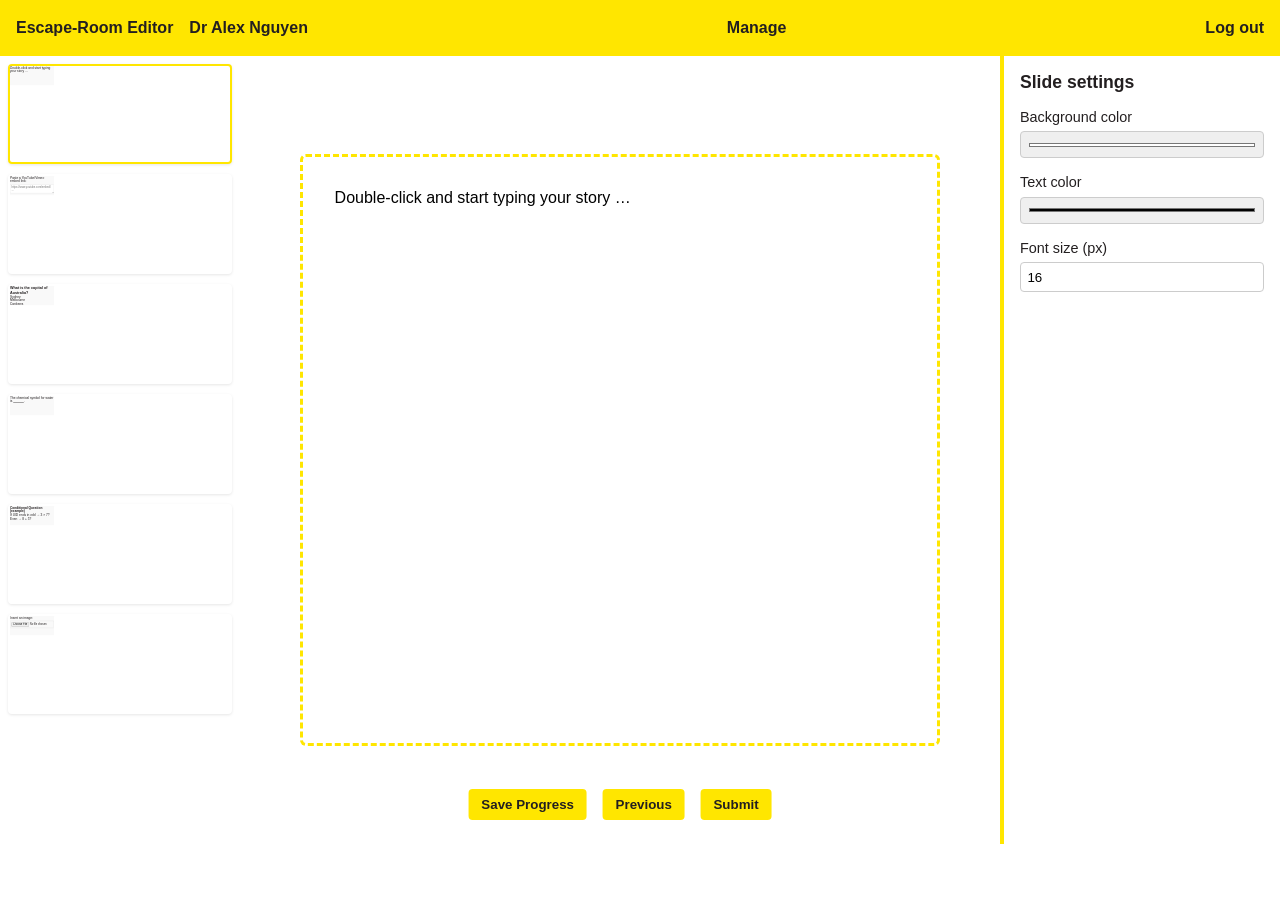
==== ER/index.html @ 6fc8e4b1 "update example of game" ====
<!DOCTYPE html>
<html lang="en">
<head>
  <meta charset="UTF-8">
  <meta name="viewport" content="width=device-width, initial-scale=1">
  <title>UNSW Escape-Room Editor</title>
  <style>
    /* ─── COLOURS & RESET ───────────────────────────────────────── */
    :root{
      --unsw-yellow:#ffe600;
      --unsw-charcoal:#231f20;
    }
    *{box-sizing:border-box;margin:0;padding:0;font-family:Arial,Helvetica,sans-serif}
    html, body {height:100%}
    body{background:#fff;color:var(--unsw-charcoal);padding-top:56px}
    a{color:inherit;text-decoration:none}
    .hidden{display:none}

    /* ─── TOP BAR ─────────────────────────────────────────────────── */
    .topbar{
      position:fixed;top:0;left:0;right:0;height:56px;
      background:var(--unsw-yellow);display:flex;align-items:center;padding:0 1rem;
      font-weight:700;color:var(--unsw-charcoal);gap:1rem;z-index:1000;
    }
    .topbar a{margin-left:auto;font-weight:600}

    /* ─── LAYOUT ──────────────────────────────────────────────────── */
    .layout{display:flex;height:calc(100% - 56px)}

    /* ─── SIDEBAR ──────────────────────────────────────────────────── */
    .sidebar{
      width:240px;background:#fff;padding:8px;overflow-y:auto;
    }

    /* ─── THUMBNAILS ──────────────────────────────────────────────── */
    .thumb{
      width:100%;height:100px;margin-bottom:10px;cursor:pointer;
      border:2px solid transparent;border-radius:4px;
      box-shadow:0 1px 3px rgba(0,0,0,0.1);
    }
    .thumb.active, .thumb:hover{border-color:var(--unsw-yellow)}
    .thumb-preview{
      width:100%;height:100%;background:#f9f9f9;border-radius:2px;overflow:hidden;
      transform:scale(.2);transform-origin:top left;
    }

    /* ─── WHITEBOARD & CONTROLS ──────────────────────────────────── */
    .whiteboard-wrapper{
      flex:1;display:flex;justify-content:center;align-items:center;position:relative;
      padding:24px;
    }
    .whiteboard{
      width:90%;height:80%;min-height:300px;min-width:450px;
      border:3px dashed var(--unsw-yellow);border-radius:6px;
      padding:2rem;background:#fff;color:#000;overflow:auto;
    }
    .controls{
      position:absolute;bottom:24px;left:50%;transform:translateX(-50%);
      display:flex;gap:1rem;
    }
    /* Feedback popup */
    .feedback-popup{
      position:absolute;top:60%;left:50%;transform:translate(-50%, -50%);
      background:var(--unsw-yellow);border:2px solid var(--unsw-charcoal);
      border-radius:6px;padding:1rem 1.5rem;z-index:200;text-align:center;
      min-width:200px;
    }
    .feedback-popup p{margin-bottom:0.8rem;font-weight:700;}

    /* ─── TOOLBAR ─────────────────────────────────────────────────── */
    .toolbar{
      width:280px;background:#fff;border-left:4px solid var(--unsw-yellow);
      padding:1rem;overflow-y:auto;
    }
    .toolbar h2{margin-bottom:1rem;font-size:1.1rem;font-weight:700}
    label{display:block;font-size:.9rem;margin-top:1rem}
    input, textarea, select{width:100%;padding:.4rem;margin-top:.4rem;border:1px solid #ccc;border-radius:4px}

    /* ─── BUTTONS ─────────────────────────────────────────────────── */
    button{
      padding:.5rem .8rem;border:none;border-radius:4px;
      background:var(--unsw-yellow);color:var(--unsw-charcoal);font-weight:700;
      cursor:pointer;
    }
    button:hover{background:#e6cf00}
  </style>
</head>
<body>

  <!-- TOP BAR -->
  <header class="topbar">
    <span>Escape-Room Editor</span>
    <span>Dr Alex Nguyen</span>
    <a href="#">Manage</a>
    <a href="#">Log out</a>
  </header>

  <div class="layout">

    <!-- SIDEBAR -->
    <aside class="sidebar" id="thumbs">
      <div class="thumb active" data-tpl="tmpl-text"><div class="thumb-preview"></div></div>
      <div class="thumb" data-tpl="tmpl-video"><div class="thumb-preview"></div></div>
      <div class="thumb" data-tpl="tmpl-mcq"><div class="thumb-preview"></div></div>
      <div class="thumb" data-tpl="tmpl-blank"><div class="thumb-preview"></div></div>
      <div class="thumb" data-tpl="tmpl-interactive"><div class="thumb-preview"></div></div>
      <div class="thumb" data-tpl="tmpl-image"><div class="thumb-preview"></div></div>
    </aside>

    <!-- WHITEBOARD + CONTROLS + FEEDBACK -->
    <div class="whiteboard-wrapper">
      <div id="wb" class="whiteboard" contenteditable="true">
        Double-click and start typing your story …
      </div>
      <div class="controls">
        <button onclick="saveProgress()">Save Progress</button>
        <button onclick="prevSlide()">Previous</button>
        <button onclick="submitAnswer()">Submit</button>
      </div>
      <div id="feedbackPopup" class="feedback-popup hidden">
        <p id="feedbackText">Feedback</p>
        <button onclick="closeFeedback()">OK</button>
      </div>
    </div>

    <!-- TOOLBAR -->
    <aside class="toolbar">
      <h2>Slide settings</h2>
      <label>Background color<input type="color" id="bgPicker" value="#ffffff"></label>
      <label>Text color<input type="color" id="fgPicker" value="#000000"></label>
      <label>Font size (px)<input type="number" id="fsPicker" value="16" min="10" max="72"></label>
    </aside>

  </div>

  <!-- TEMPLATES -->
  <template id="tmpl-text">Double-click and start typing your story …</template>
  <template id="tmpl-video">
    <p>Paste a YouTube/Vimeo embed link:</p>
    <textarea placeholder="https://www.youtube.com/embed/…"></textarea>
  </template>
  <template id="tmpl-mcq">
    <h3 contenteditable="true">What is the capital of Australia?</h3>
    <ul>
      <li contenteditable="true">Sydney</li>
      <li contenteditable="true">Melbourne</li>
      <li contenteditable="true">Canberra</li>
      <li contenteditable="true">Perth</li>
    </ul>
  </template>
  <template id="tmpl-blank">
    <p contenteditable="true">The chemical symbol for water is <u>______</u>.</p>
  </template>
  <template id="tmpl-interactive">
    <p><strong>Conditional Question (example)</strong></p>
    <p>If UID ends in odd → 3 × 7?  Even → 8 + 5?</p>
  </template>
  <template id="tmpl-image">
    <p>Insert an image:</p>
    <input type="file" accept="image/*" onchange="insertImage(event)">
  </template>

  <!-- JS -->
  <script>
    const wb=document.getElementById('wb');
    const slides=['tmpl-text','tmpl-video','tmpl-mcq','tmpl-blank','tmpl-interactive','tmpl-image'];
    let idx=0;
    let lastCorrect=false;

    /* style controls */
    bgPicker.oninput=e=>wb.style.setProperty('--wb-bg',e.target.value);
    fgPicker.oninput=e=>wb.style.setProperty('--wb-color',e.target.value);
    fsPicker.oninput=e=>wb.style.fontSize=e.target.value+'px';

    /* generate thumbnails once */
    document.querySelectorAll('.thumb').forEach((th,i)=>{
      const tpl=document.getElementById(th.dataset.tpl);
      if(tpl) th.querySelector('.thumb-preview').innerHTML=tpl.innerHTML;
      th.onclick=()=>{ idx=i; refresh(); };
    });

    function refresh(){
      document.querySelectorAll('.thumb').forEach(x=>x.classList.remove('active'));
      document.querySelectorAll('.thumb')[idx].classList.add('active');
      wb.innerHTML=document.getElementById(slides[idx]).innerHTML;
    }

    function saveProgress(){ alert('Progress saved!'); }
    function prevSlide(){ if(idx>0){ idx--; refresh(); }}
    function submitAnswer(){
      lastCorrect = Math.random()<0.5;
      const msg = lastCorrect ? '✔️ Correct!' : '❌ Incorrect. Try again.';
      document.getElementById('feedbackText').textContent = msg;
      document.getElementById('feedbackPopup').classList.remove('hidden');
    }

    function closeFeedback(){
      document.getElementById('feedbackPopup').classList.add('hidden');
      if(lastCorrect && idx<slides.length-1){ idx++; refresh(); }
    }

    function insertImage(ev){
      const f=ev.target.files[0]; if(!f) return;
      const img=document.createElement('img');
      img.src=URL.createObjectURL(f);
      img.style.maxWidth='100%';img.style.maxHeight='100%';
      wb.innerHTML='';wb.appendChild(img);
    }
  </script>
</body>
</html>
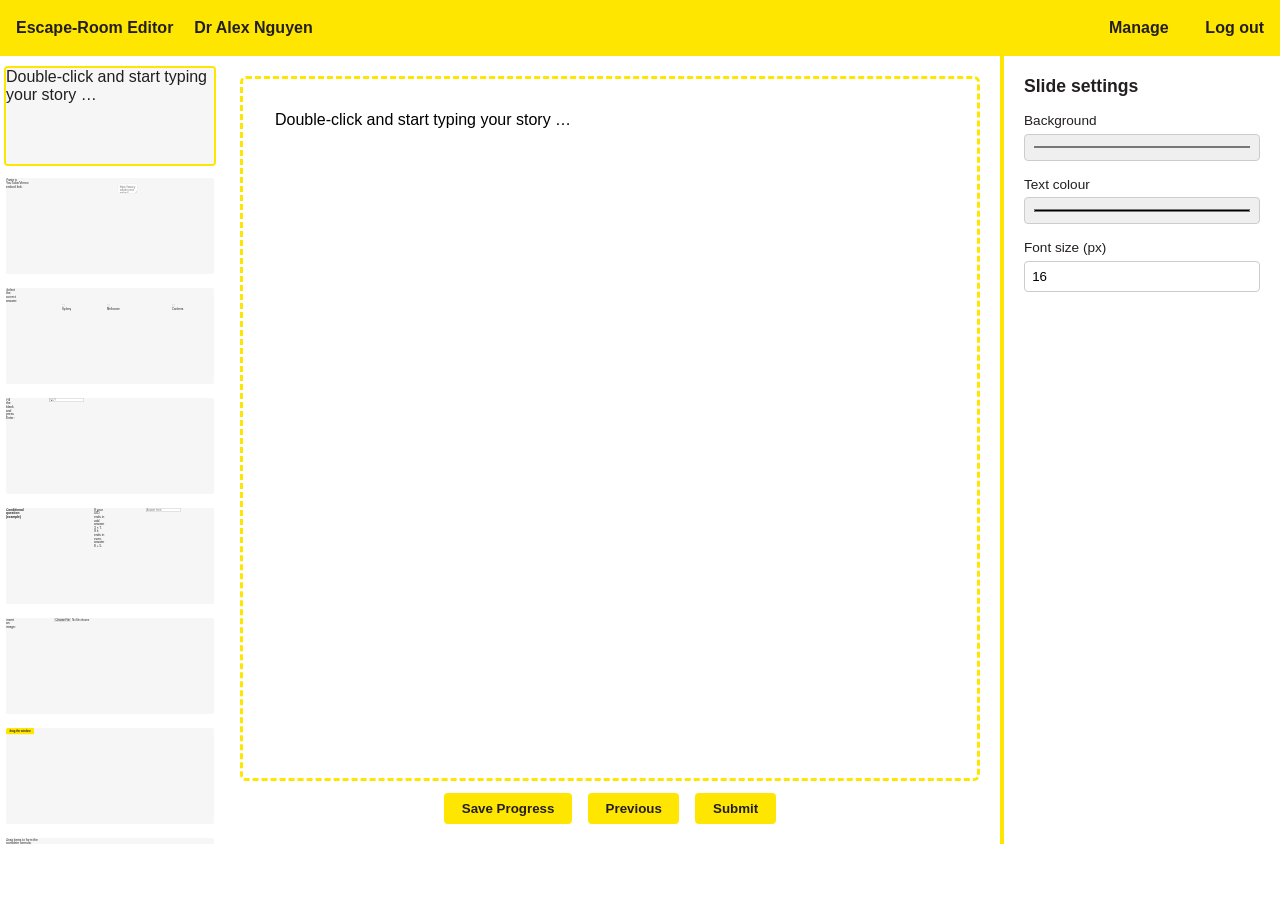
==== commit 3c82970b: "update example of game" ====
--- a/ER/index.html
+++ b/ER/index.html
@@ -1,211 +1,363 @@
 <!DOCTYPE html>
 <html lang="en">
 <head>
-  <meta charset="UTF-8">
-  <meta name="viewport" content="width=device-width, initial-scale=1">
-  <title>UNSW Escape-Room Editor</title>
-  <style>
-    /* ─── COLOURS & RESET ───────────────────────────────────────── */
-    :root{
-      --unsw-yellow:#ffe600;
-      --unsw-charcoal:#231f20;
-    }
-    *{box-sizing:border-box;margin:0;padding:0;font-family:Arial,Helvetica,sans-serif}
-    html, body {height:100%}
-    body{background:#fff;color:var(--unsw-charcoal);padding-top:56px}
-    a{color:inherit;text-decoration:none}
-    .hidden{display:none}
-
-    /* ─── TOP BAR ─────────────────────────────────────────────────── */
-    .topbar{
-      position:fixed;top:0;left:0;right:0;height:56px;
-      background:var(--unsw-yellow);display:flex;align-items:center;padding:0 1rem;
-      font-weight:700;color:var(--unsw-charcoal);gap:1rem;z-index:1000;
-    }
-    .topbar a{margin-left:auto;font-weight:600}
-
-    /* ─── LAYOUT ──────────────────────────────────────────────────── */
-    .layout{display:flex;height:calc(100% - 56px)}
-
-    /* ─── SIDEBAR ──────────────────────────────────────────────────── */
-    .sidebar{
-      width:240px;background:#fff;padding:8px;overflow-y:auto;
-    }
-
-    /* ─── THUMBNAILS ──────────────────────────────────────────────── */
-    .thumb{
-      width:100%;height:100px;margin-bottom:10px;cursor:pointer;
-      border:2px solid transparent;border-radius:4px;
-      box-shadow:0 1px 3px rgba(0,0,0,0.1);
-    }
-    .thumb.active, .thumb:hover{border-color:var(--unsw-yellow)}
-    .thumb-preview{
-      width:100%;height:100%;background:#f9f9f9;border-radius:2px;overflow:hidden;
-      transform:scale(.2);transform-origin:top left;
-    }
-
-    /* ─── WHITEBOARD & CONTROLS ──────────────────────────────────── */
-    .whiteboard-wrapper{
-      flex:1;display:flex;justify-content:center;align-items:center;position:relative;
-      padding:24px;
-    }
-    .whiteboard{
-      width:90%;height:80%;min-height:300px;min-width:450px;
-      border:3px dashed var(--unsw-yellow);border-radius:6px;
-      padding:2rem;background:#fff;color:#000;overflow:auto;
-    }
-    .controls{
-      position:absolute;bottom:24px;left:50%;transform:translateX(-50%);
-      display:flex;gap:1rem;
-    }
-    /* Feedback popup */
-    .feedback-popup{
-      position:absolute;top:60%;left:50%;transform:translate(-50%, -50%);
-      background:var(--unsw-yellow);border:2px solid var(--unsw-charcoal);
-      border-radius:6px;padding:1rem 1.5rem;z-index:200;text-align:center;
-      min-width:200px;
-    }
-    .feedback-popup p{margin-bottom:0.8rem;font-weight:700;}
-
-    /* ─── TOOLBAR ─────────────────────────────────────────────────── */
-    .toolbar{
-      width:280px;background:#fff;border-left:4px solid var(--unsw-yellow);
-      padding:1rem;overflow-y:auto;
-    }
-    .toolbar h2{margin-bottom:1rem;font-size:1.1rem;font-weight:700}
-    label{display:block;font-size:.9rem;margin-top:1rem}
-    input, textarea, select{width:100%;padding:.4rem;margin-top:.4rem;border:1px solid #ccc;border-radius:4px}
-
-    /* ─── BUTTONS ─────────────────────────────────────────────────── */
-    button{
-      padding:.5rem .8rem;border:none;border-radius:4px;
-      background:var(--unsw-yellow);color:var(--unsw-charcoal);font-weight:700;
-      cursor:pointer;
-    }
-    button:hover{background:#e6cf00}
-  </style>
+<meta charset="UTF-8">
+<meta name="viewport" content="width=device-width, initial-scale=1">
+<title>UNSW Escape-Room Editor</title>
+<style>
+/* ─── 颜色变量 ─────────────────────────────────────────── */
+:root{
+  --unsw-yellow:#ffe600;
+  --unsw-charcoal:#231f20;
+  --sidebar-w:220px;
+  --toolbar-w:280px;
+}
+
+/* ─── reset ───────────────────────────────────────────── */
+*{box-sizing:border-box;margin:0;padding:0;font-family:Arial,Helvetica,sans-serif}
+html,body{height:100%;background:#fff;color:var(--unsw-charcoal)}
+.hidden{display:none}
+
+/* ─── 顶栏 ─────────────────────────────────────────────── */
+.topbar{
+  position:fixed;top:0;left:0;right:0;height:56px;
+  background:var(--unsw-yellow);display:flex;align-items:center;
+  gap:1.3rem;padding:0 1rem;font-weight:700;z-index:1000}
+.topbar a{margin-left:auto;font-weight:600;text-decoration:none;color:inherit}
+.topbar a+ a{margin-left:1rem}
+
+/* ─── 主体 3 列布局 ───────────────────────────────────── */
+body{padding-top:56px}
+.layout{display:flex;height:calc(100% - 56px)}
+
+/* ─── 侧栏缩略图 ─────────────────────────────────────── */
+.sidebar{
+  width:var(--sidebar-w);overflow-y:auto;padding:10px 4px 14px;background:#fff}
+.thumb{
+  height:100px;margin-bottom:10px;cursor:pointer;border:2px solid transparent;border-radius:4px}
+.thumb:hover,.thumb.active{border-color:var(--unsw-yellow)}
+.thumb-preview{
+  width:100%;height:100%;background:#f6f6f6;border-radius:2px;
+  overflow:hidden;display:flex;align-items:flex-start;justify-content:flex-start}
+.thumb-preview>*{transform:scale(.20);transform-origin:top left}
+
+/* ─── 中央白板 ───────────────────────────────────────── */
+.whiteboard-wrapper{flex:1;display:flex;flex-direction:column;align-items:center;overflow:auto;padding:20px}
+.whiteboard{
+  flex:1;width:100%;max-width:900px;min-height:300px;border:3px dashed var(--unsw-yellow);
+  border-radius:6px;padding:2rem;overflow:auto;background:var(--wb-bg,#fff);color:var(--wb-color,#000)}
+.controls{margin-top:12px;display:flex;gap:1rem}
+
+/* ─── 右侧工具条 ─────────────────────────────────────── */
+.toolbar{
+  width:var(--toolbar-w);padding:1.25rem;border-left:4px solid var(--unsw-yellow);overflow-y:auto}
+.toolbar h2{font-size:1.1rem;margin-bottom:1rem;font-weight:700}
+label{display:block;font-size:.85rem;margin-top:1rem}
+input[type="color"],input[type="number"],textarea{width:100%;padding:.45rem;border:1px solid #ccc;border-radius:4px;margin-top:.35rem}
+
+/* ─── 通用按钮 ──────────────────────────────────────── */
+button{cursor:pointer;padding:.5rem 1.1rem;border:0;border-radius:4px;background:var(--unsw-yellow);
+       color:var(--unsw-charcoal);font-weight:700}
+button:hover{background:#e6cf00}
+
+/* ─── 反馈弹层 ──────────────────────────────────────── */
+.feedback{
+  position:fixed;top:60%;left:50%;transform:translate(-50%,-50%);
+  padding:1.4rem 2rem;background:var(--unsw-yellow);color:var(--unsw-charcoal);
+  border-radius:8px;box-shadow:0 4px 12px rgba(0,0,0,.25);z-index:2000;width:280px;text-align:center;
+  pointer-events:none;            /* 整个蒙层不吃点 */
+}
+.feedback button{pointer-events:auto;}  /* 只有按钮能点 */
+.feedback p{font-size:1.2rem;font-weight:700;margin-bottom:.8rem}
+
+/* ─── 公式重排 & 拼图特有样式 ───────────────────────── */
+.reorder-list{list-style:none;padding:0;margin-top:1rem;border:1px dashed #ccc;min-height:48px}
+.reorder-list li{padding:.4rem .6rem;border-bottom:1px solid #eee;cursor:move;background:#fafafa}
+.reorder-list li:last-child{border-bottom:none}
+
+.puzzle-grid{display:grid;grid-template-columns:repeat(3,80px);gap:2px;margin-top:1rem}
+.tile{width:80px;height:80px;background:#fafafa;border:1px solid #ddd;display:flex;justify-content:center;align-items:center;font-weight:700;cursor:pointer}
+.empty{background:transparent;border:none;cursor:auto}
+.lock-container{text-align:center}
+.lock-input{margin-top:1rem}
+</style>
 </head>
 <body>
 
-  <!-- TOP BAR -->
-  <header class="topbar">
-    <span>Escape-Room Editor</span>
-    <span>Dr Alex Nguyen</span>
-    <a href="#">Manage</a>
-    <a href="#">Log out</a>
-  </header>
-
-  <div class="layout">
-
-    <!-- SIDEBAR -->
-    <aside class="sidebar" id="thumbs">
-      <div class="thumb active" data-tpl="tmpl-text"><div class="thumb-preview"></div></div>
-      <div class="thumb" data-tpl="tmpl-video"><div class="thumb-preview"></div></div>
-      <div class="thumb" data-tpl="tmpl-mcq"><div class="thumb-preview"></div></div>
-      <div class="thumb" data-tpl="tmpl-blank"><div class="thumb-preview"></div></div>
-      <div class="thumb" data-tpl="tmpl-interactive"><div class="thumb-preview"></div></div>
-      <div class="thumb" data-tpl="tmpl-image"><div class="thumb-preview"></div></div>
-    </aside>
-
-    <!-- WHITEBOARD + CONTROLS + FEEDBACK -->
-    <div class="whiteboard-wrapper">
-      <div id="wb" class="whiteboard" contenteditable="true">
-        Double-click and start typing your story …
-      </div>
-      <div class="controls">
-        <button onclick="saveProgress()">Save Progress</button>
-        <button onclick="prevSlide()">Previous</button>
-        <button onclick="submitAnswer()">Submit</button>
-      </div>
-      <div id="feedbackPopup" class="feedback-popup hidden">
-        <p id="feedbackText">Feedback</p>
-        <button onclick="closeFeedback()">OK</button>
-      </div>
+<!-- 顶栏 -->
+<header class="topbar">
+  <span>Escape-Room Editor</span>
+  <span>Dr Alex Nguyen</span>
+  <a href="#">Manage</a><a href="#">Log out</a>
+</header>
+
+<div class="layout">
+  <!-- 侧栏缩略图 -->
+  <aside class="sidebar" id="thumbs">
+    <div class="thumb active"  data-tpl="tmpl-text"       ><div class="thumb-preview"></div></div>
+    <div class="thumb"         data-tpl="tmpl-video"      ><div class="thumb-preview"></div></div>
+    <div class="thumb"         data-tpl="tmpl-mcq"        ><div class="thumb-preview"></div></div>
+    <div class="thumb"         data-tpl="tmpl-blank"      ><div class="thumb-preview"></div></div>
+    <div class="thumb"         data-tpl="tmpl-interactive"><div class="thumb-preview"></div></div>
+    <div class="thumb"         data-tpl="tmpl-image"      ><div class="thumb-preview"></div></div>
+    <div class="thumb"         data-tpl="tmpl-unlock"     ><div class="thumb-preview"></div></div>
+    <div class="thumb"         data-tpl="tmpl-reorder"    ><div class="thumb-preview"></div></div>
+    <div class="thumb"         data-tpl="tmpl-slidepuzzle"><div class="thumb-preview"></div></div>
+  </aside>
+
+  <!-- 白板 + 控件 -->
+  <div class="whiteboard-wrapper">
+    <div id="wb" class="whiteboard" contenteditable="true">Double-click and start typing your story …</div>
+    <div class="controls">
+      <button id="saveBtn">Save Progress</button>
+      <button id="prevBtn">Previous</button>
+      <button id="submitBtn">Submit</button>
     </div>
-
-    <!-- TOOLBAR -->
-    <aside class="toolbar">
-      <h2>Slide settings</h2>
-      <label>Background color<input type="color" id="bgPicker" value="#ffffff"></label>
-      <label>Text color<input type="color" id="fgPicker" value="#000000"></label>
-      <label>Font size (px)<input type="number" id="fsPicker" value="16" min="10" max="72"></label>
-    </aside>
-
   </div>
 
-  <!-- TEMPLATES -->
-  <template id="tmpl-text">Double-click and start typing your story …</template>
-  <template id="tmpl-video">
-    <p>Paste a YouTube/Vimeo embed link:</p>
-    <textarea placeholder="https://www.youtube.com/embed/…"></textarea>
-  </template>
-  <template id="tmpl-mcq">
-    <h3 contenteditable="true">What is the capital of Australia?</h3>
-    <ul>
-      <li contenteditable="true">Sydney</li>
-      <li contenteditable="true">Melbourne</li>
-      <li contenteditable="true">Canberra</li>
-      <li contenteditable="true">Perth</li>
-    </ul>
-  </template>
-  <template id="tmpl-blank">
-    <p contenteditable="true">The chemical symbol for water is <u>______</u>.</p>
-  </template>
-  <template id="tmpl-interactive">
-    <p><strong>Conditional Question (example)</strong></p>
-    <p>If UID ends in odd → 3 × 7?  Even → 8 + 5?</p>
-  </template>
-  <template id="tmpl-image">
-    <p>Insert an image:</p>
-    <input type="file" accept="image/*" onchange="insertImage(event)">
-  </template>
-
-  <!-- JS -->
-  <script>
-    const wb=document.getElementById('wb');
-    const slides=['tmpl-text','tmpl-video','tmpl-mcq','tmpl-blank','tmpl-interactive','tmpl-image'];
-    let idx=0;
-    let lastCorrect=false;
-
-    /* style controls */
-    bgPicker.oninput=e=>wb.style.setProperty('--wb-bg',e.target.value);
-    fgPicker.oninput=e=>wb.style.setProperty('--wb-color',e.target.value);
-    fsPicker.oninput=e=>wb.style.fontSize=e.target.value+'px';
-
-    /* generate thumbnails once */
-    document.querySelectorAll('.thumb').forEach((th,i)=>{
-      const tpl=document.getElementById(th.dataset.tpl);
-      if(tpl) th.querySelector('.thumb-preview').innerHTML=tpl.innerHTML;
-      th.onclick=()=>{ idx=i; refresh(); };
+  <!-- 工具条（仅颜色/字体示例） -->
+  <aside class="toolbar">
+    <h2>Slide settings</h2>
+    <label>Background <input type="color" id="bgPicker" value="#ffffff"></label>
+    <label>Text colour <input type="color" id="fgPicker" value="#000000"></label>
+    <label>Font size (px) <input type="number" id="fsPicker" value="16" min="10" max="72"></label>
+  </aside>
+</div>
+
+<!-- ─── 模板区 ────────────────────────────────────────── -->
+<template id="tmpl-text">
+  Double-click and start typing your story …
+</template>
+
+<template id="tmpl-video">
+  <p>Paste a YouTube/Vimeo embed link:</p>
+  <textarea placeholder="https://www.youtube.com/embed/…"></textarea>
+</template>
+
+<template id="tmpl-mcq">
+  <p>Select the correct answer:</p>
+  <label><input type="radio" name="mcq" value="0"> Sydney</label><br>
+  <label><input type="radio" name="mcq" value="0"> Melbourne</label><br>
+  <label><input type="radio" name="mcq" value="1"> Canberra</label><br>
+  <label><input type="radio" name="mcq" value="0"> Perth</label>
+</template>
+
+<template id="tmpl-blank">
+  <p>Fill the blank and press Enter:</p>
+  <input type="text" id="blankInput" placeholder="H₂O?">
+</template>
+
+<template id="tmpl-interactive">
+  <p><strong>Conditional question (example)</strong></p>
+  <p>If your UID ends in <em>odd</em>, answer 3 × 7.<br>
+     If it ends in <em>even</em>, answer 8 + 5.</p>
+  <input type="text" id="condInput" placeholder="Answer here">
+</template>
+
+<template id="tmpl-image">
+  <p>Insert an image:</p>
+  <input type="file" id="imgFile"><br>
+  <img id="imgPreview" style="max-width:100%;margin-top:1rem;">
+</template>
+
+<template id="tmpl-unlock">
+  <div class="lock-container">
+    <button id="revealBtn">drag the window</button>
+    <div id="shutter" class="hidden" style="margin-top:1rem;">clue <strong>3157</strong></div>
+    <input type="text" id="codeInput" class="lock-input hidden" placeholder="passcode">
+  </div>
+</template>
+
+<template id="tmpl-reorder">
+  <p>Drag items to form the complete formula:</p>
+  <ul id="reorderList" class="reorder-list"></ul>
+</template>
+
+<template id="tmpl-slidepuzzle">
+  <p>Slide tiles to restore the formula:</p>
+  <div id="puzzleGrid" class="puzzle-grid"></div>
+</template>
+
+<!-- ─── 反馈弹层 ─────────────────────────────────────── -->
+<div id="feedback" class="feedback hidden">
+  <p id="fbMsg">Correct!</p>
+  <button id="fbOk">OK</button>
+</div>
+
+<!-- ─── 脚本 ─────────────────────────────────────────── -->
+<script>
+/* ======= 基础状态 ======= */
+const templates = [
+  'tmpl-text','tmpl-video','tmpl-mcq','tmpl-blank',
+  'tmpl-interactive','tmpl-image','tmpl-unlock',
+  'tmpl-reorder','tmpl-slidepuzzle'
+];
+let cur = 0;                 // 当前索引
+let lastCorrect = false;     // 当前题目是否答对
+const wb = document.getElementById('wb');
+
+/* ======= 工具函数 ======= */
+const shuffle = arr => arr.sort(()=>Math.random()-0.5);
+
+/* ① 工具：隐藏反馈层 */
+function hideFeedback(){ feedback.classList.add('hidden'); }
+
+/* ======= 颜色/字体立即响应 ======= */
+bgPicker.oninput=e=>wb.style.setProperty('--wb-bg',e.target.value);
+fgPicker.oninput=e=>wb.style.setProperty('--wb-color',e.target.value);
+fsPicker.oninput=e=>wb.style.fontSize=e.target.value+'px';
+
+/* ======= 生成缩略图预览 ======= */
+document.querySelectorAll('.thumb[data-tpl]').forEach(th=>{
+  const tpl=document.getElementById(th.dataset.tpl);
+  th.querySelector('.thumb-preview').innerHTML=tpl.innerHTML;
+});
+
+/* ② 调整缩略图事件 */
+document.querySelectorAll('#thumbs .thumb').forEach((th,i)=>{
+  th.onclick = () => {
+    hideFeedback();               // ← 先收弹窗
+    if(i===cur) return;           // 切到同页就不反应
+    loadSlide(i);                 // 切换页面
+  };
+});
+
+/* ======= 加载幻灯片 ======= */
+function loadSlide(idx){
+  cur = idx;
+  document.querySelectorAll('#thumbs .thumb').forEach((t,i)=>t.classList.toggle('active',i===idx));
+  const id = templates[idx];
+  wb.innerHTML = document.getElementById(id).innerHTML;
+  lastCorrect = false;
+  initSlide(id);
+  saveProgress();            // 自动保存位置
+}
+function nextSlide(){ if(cur<templates.length-1) loadSlide(cur+1);}
+function prevSlide(){ if(cur>0) loadSlide(cur-1);}
+
+/* ======= 初始化各类型逻辑 ======= */
+function initSlide(type){
+  if(type==='tmpl-text'||type==='tmpl-video') lastCorrect=true;
+
+  if(type==='tmpl-mcq'){
+    wb.querySelectorAll('input[name="mcq"]').forEach(r=>{
+      r.onchange=()=>lastCorrect=r.value==='1';
     });
-
-    function refresh(){
-      document.querySelectorAll('.thumb').forEach(x=>x.classList.remove('active'));
-      document.querySelectorAll('.thumb')[idx].classList.add('active');
-      wb.innerHTML=document.getElementById(slides[idx]).innerHTML;
+  }
+  if(type==='tmpl-blank'){
+    const inp=wb.querySelector('#blankInput');
+    inp.onkeydown=e=>{
+      if(e.key==='Enter'){lastCorrect=/h2o/i.test(inp.value.trim());}
+    };
+  }
+  if(type==='tmpl-interactive'){
+    const inp=wb.querySelector('#condInput');
+    inp.onkeydown=e=>{
+      if(e.key==='Enter'){
+        const v=inp.value.trim();
+        lastCorrect = v==='21' || v==='13'; // 3×7=21  8+5=13
+      }
+    };
+  }
+  if(type==='tmpl-image'){
+    const file=wb.querySelector('#imgFile');
+    const prev=wb.querySelector('#imgPreview');
+    file.onchange=e=>{
+      const f=e.target.files[0];
+      if(f) prev.src=URL.createObjectURL(f);
+      lastCorrect=true;
+    };
+  }
+  if(type==='tmpl-unlock'){
+    const reveal=wb.querySelector('#revealBtn');
+    const shutter=wb.querySelector('#shutter');
+    const input=wb.querySelector('#codeInput');
+    reveal.onclick=()=>{shutter.classList.remove('hidden');input.classList.remove('hidden');}
+    input.onkeydown=e=>{
+      if(e.key==='Enter') lastCorrect = input.value==='3157';
+    };
+  }
+  if(type==='tmpl-reorder'){
+    const terms=['Σ(X – μ)²','σ²','/','N','='];      // 初始乱序
+    const correct=['σ²','=','Σ(X – μ)²','/','N'];
+    const list=wb.querySelector('#reorderList');
+    list.innerHTML='';
+    shuffle(terms).forEach(t=>{
+      const li=document.createElement('li');li.textContent=t;li.draggable=true;
+      li.ondragstart=ev=>ev.dataTransfer.setData('text',t);
+      list.appendChild(li);
+    });
+    list.ondragover=ev=>ev.preventDefault();
+    list.ondrop=ev=>{
+      ev.preventDefault();
+      const drag=ev.dataTransfer.getData('text');
+      const target=ev.target.closest('li');
+      if(!target)return;
+      const items=[...list.children].map(li=>li.textContent);
+      const i1=items.indexOf(drag), i2=items.indexOf(target.textContent);
+      [items[i1],items[i2]]=[items[i2],items[i1]];
+      list.innerHTML='';
+      items.forEach(t=>{
+        const li=document.createElement('li');li.textContent=t;li.draggable=true;
+        li.ondragstart=e2=>e2.dataTransfer.setData('text',t);
+        list.appendChild(li);
+      });
+      lastCorrect = items.join('|')===correct.join('|');
+    };
+  }
+  if(type==='tmpl-slidepuzzle'){
+    const parts=['σ²','=','Σ','(X','–','μ)','²/','N','']; // 最后一块空
+    const correct=[...parts];
+    const grid=wb.querySelector('#puzzleGrid');
+    grid.innerHTML='';
+    shuffle(parts).forEach(txt=>{
+      const div=document.createElement('div');
+      div.className=txt===''?'tile empty':'tile';
+      div.textContent=txt;
+      div.onclick=()=>moveTile(div,grid);
+      grid.appendChild(div);
+    });
+    function moveTile(div,grid){
+      const empty=grid.querySelector('.empty');
+      const idx1=[...grid.children].indexOf(div);
+      const idx0=[...grid.children].indexOf(empty);
+      if([1,-1,3,-3].includes(idx1-idx0)){
+        grid.insertBefore(div, empty);
+        grid.insertBefore(empty,grid.children[idx1]);
+      }
+      lastCorrect=[...grid.children].every((c,i)=>c.textContent===correct[i]);
     }
-
-    function saveProgress(){ alert('Progress saved!'); }
-    function prevSlide(){ if(idx>0){ idx--; refresh(); }}
-    function submitAnswer(){
-      lastCorrect = Math.random()<0.5;
-      const msg = lastCorrect ? '✔️ Correct!' : '❌ Incorrect. Try again.';
-      document.getElementById('feedbackText').textContent = msg;
-      document.getElementById('feedbackPopup').classList.remove('hidden');
-    }
-
-    function closeFeedback(){
-      document.getElementById('feedbackPopup').classList.add('hidden');
-      if(lastCorrect && idx<slides.length-1){ idx++; refresh(); }
-    }
-
-    function insertImage(ev){
-      const f=ev.target.files[0]; if(!f) return;
-      const img=document.createElement('img');
-      img.src=URL.createObjectURL(f);
-      img.style.maxWidth='100%';img.style.maxHeight='100%';
-      wb.innerHTML='';wb.appendChild(img);
-    }
-  </script>
+  }
+}
+
+/* ======= 提交 / 弹层 ======= */
+function showFeedback(ok){
+  const fb=document.getElementById('feedback');
+  fbMsg.textContent = ok?'✔ Correct!':'✖ Wrong, try again';
+  fb.style.background = ok?'var(--unsw-yellow)':'#ff5656';
+  fb.classList.remove('hidden');
+}
+fbOk.onclick = () => {
+  const ok = fbMsg.textContent.startsWith('✔');
+  hideFeedback();
+  if(ok) nextSlide();
+};
+
+/* ======= 保存进度 ======= */
+function saveProgress(){ localStorage.setItem('escapeSlide',cur);}
+function loadProgress(){
+  const idx=+localStorage.getItem('escapeSlide');
+  if(!isNaN(idx)&&idx>=0&&idx<templates.length) loadSlide(idx);
+  else loadSlide(0);
+}
+
+/* ======= 事件绑定 ======= */
+submitBtn.onclick=()=>showFeedback(lastCorrect);
+prevBtn.onclick=prevSlide;
+saveBtn.onclick=()=>{saveProgress();alert('Progress saved');}
+
+/* ======= 启动 ======= */
+loadProgress();
+</script>
 </body>
 </html>
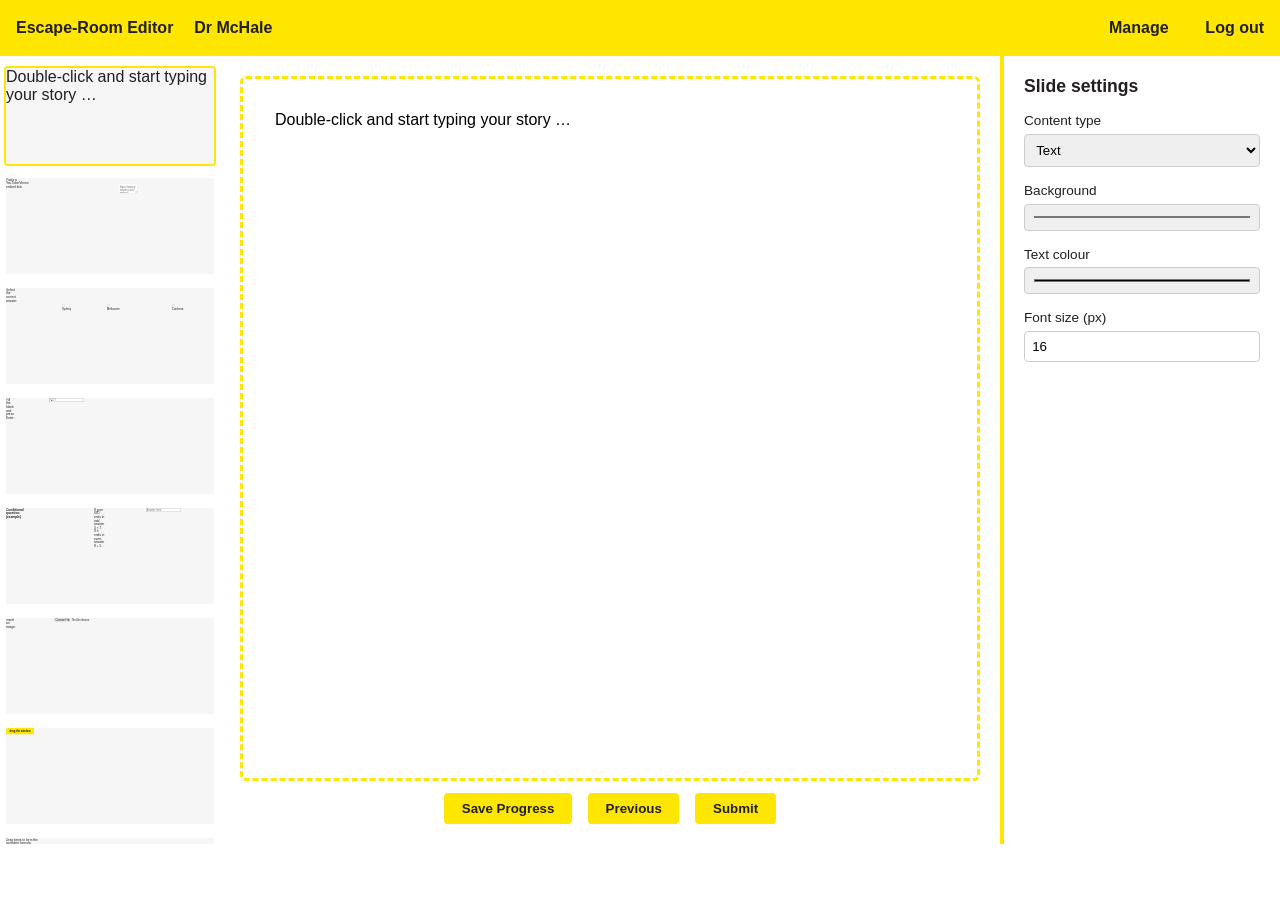
==== commit 3c63212f: "update example of game" ====
--- a/ER/index.html
+++ b/ER/index.html
@@ -53,7 +53,8 @@
   width:var(--toolbar-w);padding:1.25rem;border-left:4px solid var(--unsw-yellow);overflow-y:auto}
 .toolbar h2{font-size:1.1rem;margin-bottom:1rem;font-weight:700}
 label{display:block;font-size:.85rem;margin-top:1rem}
-input[type="color"],input[type="number"],textarea{width:100%;padding:.45rem;border:1px solid #ccc;border-radius:4px;margin-top:.35rem}
+input[type="color"],input[type="number"],textarea,select{
+  width:100%;padding:.45rem;border:1px solid #ccc;border-radius:4px;margin-top:.35rem}
 
 /* ─── 通用按钮 ──────────────────────────────────────── */
 button{cursor:pointer;padding:.5rem 1.1rem;border:0;border-radius:4px;background:var(--unsw-yellow);
@@ -65,12 +66,12 @@
   position:fixed;top:60%;left:50%;transform:translate(-50%,-50%);
   padding:1.4rem 2rem;background:var(--unsw-yellow);color:var(--unsw-charcoal);
   border-radius:8px;box-shadow:0 4px 12px rgba(0,0,0,.25);z-index:2000;width:280px;text-align:center;
-  pointer-events:none;            /* 整个蒙层不吃点 */
+  pointer-events:none;             /* 蒙层不吃点，侧栏可点 */
 }
 .feedback button{pointer-events:auto;}  /* 只有按钮能点 */
 .feedback p{font-size:1.2rem;font-weight:700;margin-bottom:.8rem}
 
-/* ─── 公式重排 & 拼图特有样式 ───────────────────────── */
+/* ─── 公式重排 & 拼图样式 ───────────────────────────── */
 .reorder-list{list-style:none;padding:0;margin-top:1rem;border:1px dashed #ccc;min-height:48px}
 .reorder-list li{padding:.4rem .6rem;border-bottom:1px solid #eee;cursor:move;background:#fafafa}
 .reorder-list li:last-child{border-bottom:none}
@@ -87,7 +88,7 @@
 <!-- 顶栏 -->
 <header class="topbar">
   <span>Escape-Room Editor</span>
-  <span>Dr Alex Nguyen</span>
+  <span>Dr McHale</span>
   <a href="#">Manage</a><a href="#">Log out</a>
 </header>
 
@@ -115,9 +116,24 @@
     </div>
   </div>
 
-  <!-- 工具条（仅颜色/字体示例） -->
+  <!-- 工具条（右） -->
   <aside class="toolbar">
     <h2>Slide settings</h2>
+
+    <!-- 新增内容类型选择 -->
+    <label>Content type
+      <select id="typeSelect">
+        <option value="tmpl-text">Text</option>
+        <option value="tmpl-video">Video</option>
+        <option value="tmpl-mcq">MCQ</option>
+        <option value="tmpl-blank">Blank-Fill</option>
+        <option value="tmpl-image">Image</option>
+        <option value="tmpl-unlock">Unlock Game</option>
+        <option value="tmpl-reorder">Formula Reorder</option>
+        <option value="tmpl-slidepuzzle">Slide Puzzle</option>
+      </select>
+    </label>
+
     <label>Background <input type="color" id="bgPicker" value="#ffffff"></label>
     <label>Text colour <input type="color" id="fgPicker" value="#000000"></label>
     <label>Font size (px) <input type="number" id="fsPicker" value="16" min="10" max="72"></label>
@@ -199,7 +215,7 @@
 /* ======= 工具函数 ======= */
 const shuffle = arr => arr.sort(()=>Math.random()-0.5);
 
-/* ① 工具：隐藏反馈层 */
+/* 工具：隐藏反馈层 */
 function hideFeedback(){ feedback.classList.add('hidden'); }
 
 /* ======= 颜色/字体立即响应 ======= */
@@ -213,12 +229,12 @@
   th.querySelector('.thumb-preview').innerHTML=tpl.innerHTML;
 });
 
-/* ② 调整缩略图事件 */
+/* ======= 缩略图点击：切页面 + 关弹窗 ======= */
 document.querySelectorAll('#thumbs .thumb').forEach((th,i)=>{
   th.onclick = () => {
-    hideFeedback();               // ← 先收弹窗
-    if(i===cur) return;           // 切到同页就不反应
-    loadSlide(i);                 // 切换页面
+    hideFeedback();
+    if(i===cur) return;
+    loadSlide(i);
   };
 });
 
@@ -230,7 +246,8 @@
   wb.innerHTML = document.getElementById(id).innerHTML;
   lastCorrect = false;
   initSlide(id);
-  saveProgress();            // 自动保存位置
+  typeSel.value = id;     // 同步下拉框
+  saveProgress();
 }
 function nextSlide(){ if(cur<templates.length-1) loadSlide(cur+1);}
 function prevSlide(){ if(cur>0) loadSlide(cur-1);}
@@ -247,7 +264,7 @@
   if(type==='tmpl-blank'){
     const inp=wb.querySelector('#blankInput');
     inp.onkeydown=e=>{
-      if(e.key==='Enter'){lastCorrect=/h2o/i.test(inp.value.trim());}
+      if(e.key==='Enter') lastCorrect=/h2o/i.test(inp.value.trim());
     };
   }
   if(type==='tmpl-interactive'){
@@ -255,7 +272,7 @@
     inp.onkeydown=e=>{
       if(e.key==='Enter'){
         const v=inp.value.trim();
-        lastCorrect = v==='21' || v==='13'; // 3×7=21  8+5=13
+        lastCorrect = v==='21' || v==='13';
       }
     };
   }
@@ -278,7 +295,7 @@
     };
   }
   if(type==='tmpl-reorder'){
-    const terms=['Σ(X – μ)²','σ²','/','N','='];      // 初始乱序
+    const terms=['Σ(X – μ)²','σ²','/','N','='];
     const correct=['σ²','=','Σ(X – μ)²','/','N'];
     const list=wb.querySelector('#reorderList');
     list.innerHTML='';
@@ -289,7 +306,6 @@
     });
     list.ondragover=ev=>ev.preventDefault();
     list.ondrop=ev=>{
-      ev.preventDefault();
       const drag=ev.dataTransfer.getData('text');
       const target=ev.target.closest('li');
       if(!target)return;
@@ -306,7 +322,7 @@
     };
   }
   if(type==='tmpl-slidepuzzle'){
-    const parts=['σ²','=','Σ','(X','–','μ)','²/','N','']; // 最后一块空
+    const parts=['σ²','=','Σ','(X','–','μ)','²/','N',''];
     const correct=[...parts];
     const grid=wb.querySelector('#puzzleGrid');
     grid.innerHTML='';
@@ -356,6 +372,16 @@
 prevBtn.onclick=prevSlide;
 saveBtn.onclick=()=>{saveProgress();alert('Progress saved');}
 
+/* 下拉框：即时切换模板 */
+const typeSel=document.getElementById('typeSelect');
+typeSel.onchange=e=>{
+  const tplId=e.target.value;
+  hideFeedback();
+  wb.innerHTML=document.getElementById(tplId).innerHTML;
+  lastCorrect=false;
+  initSlide(tplId);
+};
+
 /* ======= 启动 ======= */
 loadProgress();
 </script>
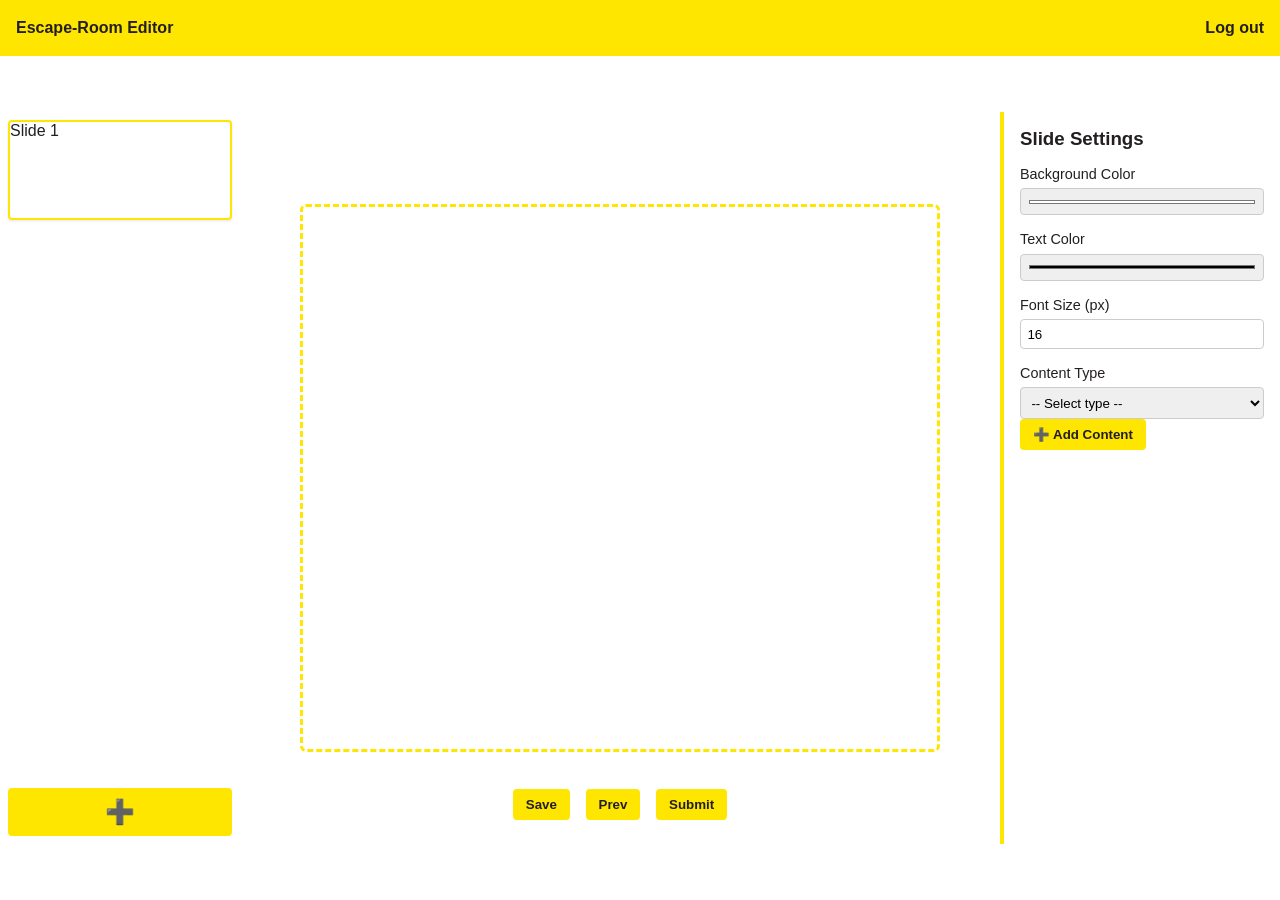
==== commit 793f0248: "modify ER" ====
--- a/ER/index.html
+++ b/ER/index.html
@@ -1,389 +1,244 @@
 <!DOCTYPE html>
 <html lang="en">
 <head>
-<meta charset="UTF-8">
-<meta name="viewport" content="width=device-width, initial-scale=1">
-<title>UNSW Escape-Room Editor</title>
-<style>
-/* ─── 颜色变量 ─────────────────────────────────────────── */
-:root{
-  --unsw-yellow:#ffe600;
-  --unsw-charcoal:#231f20;
-  --sidebar-w:220px;
-  --toolbar-w:280px;
-}
-
-/* ─── reset ───────────────────────────────────────────── */
-*{box-sizing:border-box;margin:0;padding:0;font-family:Arial,Helvetica,sans-serif}
-html,body{height:100%;background:#fff;color:var(--unsw-charcoal)}
-.hidden{display:none}
-
-/* ─── 顶栏 ─────────────────────────────────────────────── */
-.topbar{
-  position:fixed;top:0;left:0;right:0;height:56px;
-  background:var(--unsw-yellow);display:flex;align-items:center;
-  gap:1.3rem;padding:0 1rem;font-weight:700;z-index:1000}
-.topbar a{margin-left:auto;font-weight:600;text-decoration:none;color:inherit}
-.topbar a+ a{margin-left:1rem}
-
-/* ─── 主体 3 列布局 ───────────────────────────────────── */
-body{padding-top:56px}
-.layout{display:flex;height:calc(100% - 56px)}
-
-/* ─── 侧栏缩略图 ─────────────────────────────────────── */
-.sidebar{
-  width:var(--sidebar-w);overflow-y:auto;padding:10px 4px 14px;background:#fff}
-.thumb{
-  height:100px;margin-bottom:10px;cursor:pointer;border:2px solid transparent;border-radius:4px}
-.thumb:hover,.thumb.active{border-color:var(--unsw-yellow)}
-.thumb-preview{
-  width:100%;height:100%;background:#f6f6f6;border-radius:2px;
-  overflow:hidden;display:flex;align-items:flex-start;justify-content:flex-start}
-.thumb-preview>*{transform:scale(.20);transform-origin:top left}
-
-/* ─── 中央白板 ───────────────────────────────────────── */
-.whiteboard-wrapper{flex:1;display:flex;flex-direction:column;align-items:center;overflow:auto;padding:20px}
-.whiteboard{
-  flex:1;width:100%;max-width:900px;min-height:300px;border:3px dashed var(--unsw-yellow);
-  border-radius:6px;padding:2rem;overflow:auto;background:var(--wb-bg,#fff);color:var(--wb-color,#000)}
-.controls{margin-top:12px;display:flex;gap:1rem}
-
-/* ─── 右侧工具条 ─────────────────────────────────────── */
-.toolbar{
-  width:var(--toolbar-w);padding:1.25rem;border-left:4px solid var(--unsw-yellow);overflow-y:auto}
-.toolbar h2{font-size:1.1rem;margin-bottom:1rem;font-weight:700}
-label{display:block;font-size:.85rem;margin-top:1rem}
-input[type="color"],input[type="number"],textarea,select{
-  width:100%;padding:.45rem;border:1px solid #ccc;border-radius:4px;margin-top:.35rem}
-
-/* ─── 通用按钮 ──────────────────────────────────────── */
-button{cursor:pointer;padding:.5rem 1.1rem;border:0;border-radius:4px;background:var(--unsw-yellow);
-       color:var(--unsw-charcoal);font-weight:700}
-button:hover{background:#e6cf00}
-
-/* ─── 反馈弹层 ──────────────────────────────────────── */
-.feedback{
-  position:fixed;top:60%;left:50%;transform:translate(-50%,-50%);
-  padding:1.4rem 2rem;background:var(--unsw-yellow);color:var(--unsw-charcoal);
-  border-radius:8px;box-shadow:0 4px 12px rgba(0,0,0,.25);z-index:2000;width:280px;text-align:center;
-  pointer-events:none;             /* 蒙层不吃点，侧栏可点 */
-}
-.feedback button{pointer-events:auto;}  /* 只有按钮能点 */
-.feedback p{font-size:1.2rem;font-weight:700;margin-bottom:.8rem}
-
-/* ─── 公式重排 & 拼图样式 ───────────────────────────── */
-.reorder-list{list-style:none;padding:0;margin-top:1rem;border:1px dashed #ccc;min-height:48px}
-.reorder-list li{padding:.4rem .6rem;border-bottom:1px solid #eee;cursor:move;background:#fafafa}
-.reorder-list li:last-child{border-bottom:none}
-
-.puzzle-grid{display:grid;grid-template-columns:repeat(3,80px);gap:2px;margin-top:1rem}
-.tile{width:80px;height:80px;background:#fafafa;border:1px solid #ddd;display:flex;justify-content:center;align-items:center;font-weight:700;cursor:pointer}
-.empty{background:transparent;border:none;cursor:auto}
-.lock-container{text-align:center}
-.lock-input{margin-top:1rem}
-</style>
+  <meta charset="UTF-8" />
+  <title>Escape Room Editor</title>
+  <link rel="stylesheet" href="style.css">
+  <style>
+    .content-block {
+      background: #fff;
+      padding: 10px;
+      border: 1px solid #ccc;
+      border-left: 5px solid #ffe600;
+      border-radius: 5px;
+      margin-bottom: 10px;
+      position: relative;
+    }
+    .content-block .remove-btn {
+      position: absolute;
+      right: 8px;
+      top: 8px;
+      background: #ff4d4d;
+      color: white;
+      border: none;
+      border-radius: 4px;
+      padding: 4px 8px;
+      cursor: pointer;
+    }
+  </style>
 </head>
 <body>
 
-<!-- 顶栏 -->
-<header class="topbar">
+<div class="topbar">
   <span>Escape-Room Editor</span>
-  <span>Dr McHale</span>
-  <a href="#">Manage</a><a href="#">Log out</a>
-</header>
+  <a href="#">Log out</a>
+</div>
 
 <div class="layout">
-  <!-- 侧栏缩略图 -->
-  <aside class="sidebar" id="thumbs">
-    <div class="thumb active"  data-tpl="tmpl-text"       ><div class="thumb-preview"></div></div>
-    <div class="thumb"         data-tpl="tmpl-video"      ><div class="thumb-preview"></div></div>
-    <div class="thumb"         data-tpl="tmpl-mcq"        ><div class="thumb-preview"></div></div>
-    <div class="thumb"         data-tpl="tmpl-blank"      ><div class="thumb-preview"></div></div>
-    <div class="thumb"         data-tpl="tmpl-interactive"><div class="thumb-preview"></div></div>
-    <div class="thumb"         data-tpl="tmpl-image"      ><div class="thumb-preview"></div></div>
-    <div class="thumb"         data-tpl="tmpl-unlock"     ><div class="thumb-preview"></div></div>
-    <div class="thumb"         data-tpl="tmpl-reorder"    ><div class="thumb-preview"></div></div>
-    <div class="thumb"         data-tpl="tmpl-slidepuzzle"><div class="thumb-preview"></div></div>
-  </aside>
-
-  <!-- 白板 + 控件 -->
+  <!-- Sidebar -->
+  <div class="sidebar" id="thumbs-container">
+  <div id="thumbs"></div>
+  <button class="add-slide-btn" onclick="addSlide()">➕</button>
+</div>
+
+  <!-- Whiteboard -->
   <div class="whiteboard-wrapper">
-    <div id="wb" class="whiteboard" contenteditable="true">Double-click and start typing your story …</div>
+    <div id="wb" class="whiteboard">
+      <!-- Content blocks will be inserted here -->
+    </div>
     <div class="controls">
-      <button id="saveBtn">Save Progress</button>
-      <button id="prevBtn">Previous</button>
-      <button id="submitBtn">Submit</button>
+      <button onclick="saveProgress()">Save</button>
+      <button onclick="prevSlide()">Prev</button>
+      <button onclick="submitAnswer()">Submit</button>
+    </div>
+    <div id="feedbackPopup" class="feedback-popup hidden">
+      <p id="feedbackText">Feedback</p>
+      <button onclick="closeFeedback()">OK</button>
     </div>
   </div>
 
-  <!-- 工具条（右） -->
-  <aside class="toolbar">
-    <h2>Slide settings</h2>
-
-    <!-- 新增内容类型选择 -->
-    <label>Content type
-      <select id="typeSelect">
-        <option value="tmpl-text">Text</option>
-        <option value="tmpl-video">Video</option>
-        <option value="tmpl-mcq">MCQ</option>
-        <option value="tmpl-blank">Blank-Fill</option>
-        <option value="tmpl-image">Image</option>
-        <option value="tmpl-unlock">Unlock Game</option>
-        <option value="tmpl-reorder">Formula Reorder</option>
-        <option value="tmpl-slidepuzzle">Slide Puzzle</option>
+  <!-- Toolbar -->
+  <div class="toolbar">
+    <h3>Slide Settings</h3>
+    <label>Background Color <input type="color" id="bgPicker" value="#ffffff" /></label>
+    <label>Text Color <input type="color" id="fgPicker" value="#000000" /></label>
+    <label>Font Size (px) <input type="number" id="fsPicker" value="16" min="10" max="72" /></label>
+    <label>Content Type
+      <select id="contentType">
+        <option value="">-- Select type --</option>
+        <option value="text">Text</option>
+        <option value="mcq">MCQ</option>
+        <option value="video">Video</option>
+        <option value="image">Image</option>
       </select>
     </label>
-
-    <label>Background <input type="color" id="bgPicker" value="#ffffff"></label>
-    <label>Text colour <input type="color" id="fgPicker" value="#000000"></label>
-    <label>Font size (px) <input type="number" id="fsPicker" value="16" min="10" max="72"></label>
-  </aside>
+    <button onclick="addContent()">➕ Add Content</button>
+  </div>
 </div>
 
-<!-- ─── 模板区 ────────────────────────────────────────── -->
-<template id="tmpl-text">
-  Double-click and start typing your story …
-</template>
-
-<template id="tmpl-video">
-  <p>Paste a YouTube/Vimeo embed link:</p>
-  <textarea placeholder="https://www.youtube.com/embed/…"></textarea>
-</template>
-
-<template id="tmpl-mcq">
-  <p>Select the correct answer:</p>
-  <label><input type="radio" name="mcq" value="0"> Sydney</label><br>
-  <label><input type="radio" name="mcq" value="0"> Melbourne</label><br>
-  <label><input type="radio" name="mcq" value="1"> Canberra</label><br>
-  <label><input type="radio" name="mcq" value="0"> Perth</label>
-</template>
-
-<template id="tmpl-blank">
-  <p>Fill the blank and press Enter:</p>
-  <input type="text" id="blankInput" placeholder="H₂O?">
-</template>
-
-<template id="tmpl-interactive">
-  <p><strong>Conditional question (example)</strong></p>
-  <p>If your UID ends in <em>odd</em>, answer 3 × 7.<br>
-     If it ends in <em>even</em>, answer 8 + 5.</p>
-  <input type="text" id="condInput" placeholder="Answer here">
-</template>
-
-<template id="tmpl-image">
-  <p>Insert an image:</p>
-  <input type="file" id="imgFile"><br>
-  <img id="imgPreview" style="max-width:100%;margin-top:1rem;">
-</template>
-
-<template id="tmpl-unlock">
-  <div class="lock-container">
-    <button id="revealBtn">drag the window</button>
-    <div id="shutter" class="hidden" style="margin-top:1rem;">clue <strong>3157</strong></div>
-    <input type="text" id="codeInput" class="lock-input hidden" placeholder="passcode">
-  </div>
-</template>
-
-<template id="tmpl-reorder">
-  <p>Drag items to form the complete formula:</p>
-  <ul id="reorderList" class="reorder-list"></ul>
-</template>
-
-<template id="tmpl-slidepuzzle">
-  <p>Slide tiles to restore the formula:</p>
-  <div id="puzzleGrid" class="puzzle-grid"></div>
-</template>
-
-<!-- ─── 反馈弹层 ─────────────────────────────────────── -->
-<div id="feedback" class="feedback hidden">
-  <p id="fbMsg">Correct!</p>
-  <button id="fbOk">OK</button>
-</div>
-
-<!-- ─── 脚本 ─────────────────────────────────────────── -->
 <script>
-/* ======= 基础状态 ======= */
-const templates = [
-  'tmpl-text','tmpl-video','tmpl-mcq','tmpl-blank',
-  'tmpl-interactive','tmpl-image','tmpl-unlock',
-  'tmpl-reorder','tmpl-slidepuzzle'
-];
-let cur = 0;                 // 当前索引
-let lastCorrect = false;     // 当前题目是否答对
-const wb = document.getElementById('wb');
-
-/* ======= 工具函数 ======= */
-const shuffle = arr => arr.sort(()=>Math.random()-0.5);
-
-/* 工具：隐藏反馈层 */
-function hideFeedback(){ feedback.classList.add('hidden'); }
-
-/* ======= 颜色/字体立即响应 ======= */
-bgPicker.oninput=e=>wb.style.setProperty('--wb-bg',e.target.value);
-fgPicker.oninput=e=>wb.style.setProperty('--wb-color',e.target.value);
-fsPicker.oninput=e=>wb.style.fontSize=e.target.value+'px';
-
-/* ======= 生成缩略图预览 ======= */
-document.querySelectorAll('.thumb[data-tpl]').forEach(th=>{
-  const tpl=document.getElementById(th.dataset.tpl);
-  th.querySelector('.thumb-preview').innerHTML=tpl.innerHTML;
-});
-
-/* ======= 缩略图点击：切页面 + 关弹窗 ======= */
-document.querySelectorAll('#thumbs .thumb').forEach((th,i)=>{
-  th.onclick = () => {
-    hideFeedback();
-    if(i===cur) return;
-    loadSlide(i);
-  };
-});
-
-/* ======= 加载幻灯片 ======= */
-function loadSlide(idx){
-  cur = idx;
-  document.querySelectorAll('#thumbs .thumb').forEach((t,i)=>t.classList.toggle('active',i===idx));
-  const id = templates[idx];
-  wb.innerHTML = document.getElementById(id).innerHTML;
-  lastCorrect = false;
-  initSlide(id);
-  typeSel.value = id;     // 同步下拉框
-  saveProgress();
-}
-function nextSlide(){ if(cur<templates.length-1) loadSlide(cur+1);}
-function prevSlide(){ if(cur>0) loadSlide(cur-1);}
-
-/* ======= 初始化各类型逻辑 ======= */
-function initSlide(type){
-  if(type==='tmpl-text'||type==='tmpl-video') lastCorrect=true;
-
-  if(type==='tmpl-mcq'){
-    wb.querySelectorAll('input[name="mcq"]').forEach(r=>{
-      r.onchange=()=>lastCorrect=r.value==='1';
+  const thumbs = document.getElementById('thumbs');
+  const wb = document.getElementById('wb');
+  const feedbackText = document.getElementById('feedbackText');
+  const feedbackPopup = document.getElementById('feedbackPopup');
+
+  let slidesData = [{
+    blocks: [],
+    bg: '#ffffff',
+    fg: '#000000',
+    fs: '16'
+  }];
+  let idx = 0;
+  let lastCorrect = false;
+
+  function renderThumbnails() {
+    thumbs.innerHTML = '';
+    slidesData.forEach((slide, i) => {
+      const div = document.createElement('div');
+      div.className = 'thumb' + (i === idx ? ' active' : '');
+      div.textContent = 'Slide ' + (i + 1);
+      div.onclick = () => {
+        saveCurrentContent();
+        idx = i;
+        refresh();
+      };
+      thumbs.appendChild(div);
     });
   }
-  if(type==='tmpl-blank'){
-    const inp=wb.querySelector('#blankInput');
-    inp.onkeydown=e=>{
-      if(e.key==='Enter') lastCorrect=/h2o/i.test(inp.value.trim());
+
+  function saveCurrentContent() {
+    slidesData[idx].bg = document.getElementById('bgPicker').value;
+    slidesData[idx].fg = document.getElementById('fgPicker').value;
+    slidesData[idx].fs = document.getElementById('fsPicker').value;
+  }
+
+  function refresh() {
+    renderThumbnails();
+    const slide = slidesData[idx];
+    wb.innerHTML = '';
+    wb.style.background = slide.bg;
+    wb.style.color = slide.fg;
+    wb.style.fontSize = slide.fs + 'px';
+
+    slide.blocks.forEach((block, blockIdx) => {
+      const div = document.createElement('div');
+      div.className = 'content-block';
+
+      const removeBtn = document.createElement('button');
+      removeBtn.className = 'remove-btn';
+      removeBtn.textContent = '✖';
+      removeBtn.onclick = () => {
+        slide.blocks.splice(blockIdx, 1);
+        refresh();
+      };
+
+      if (block.type === 'text') {
+        div.innerHTML = `<p contenteditable="true" oninput="slidesData[${idx}].blocks[${blockIdx}].content=this.innerText">${block.content || 'Edit text…'}</p>`;
+      } else if (block.type === 'mcq') {
+        div.innerHTML = `
+          <p contenteditable="true" oninput="slidesData[${idx}].blocks[${blockIdx}].question=this.innerText">${block.question || 'Edit question…'}</p>
+          <ul>
+            ${(block.options || []).map((opt, i) =>
+              `<li contenteditable="true" oninput="slidesData[${idx}].blocks[${blockIdx}].options[${i}]=this.innerText">${opt}</li>`).join('')}
+          </ul>`;
+      } else if (block.type === 'video') {
+        div.innerHTML = `<textarea placeholder="Paste video link…" oninput="slidesData[${idx}].blocks[${blockIdx}].url=this.value">${block.url || ''}</textarea>`;
+      } else if (block.type === 'image') {
+        div.innerHTML = `<input type="file" accept="image/*" onchange="insertImage(event, ${blockIdx})">`;
+        if (block.url) {
+          const img = document.createElement('img');
+          img.src = block.url;
+          img.style.maxWidth = '100%';
+          img.style.marginTop = '8px';
+          div.appendChild(img);
+        }
+      }
+
+      div.appendChild(removeBtn);
+      wb.appendChild(div);
+    });
+
+    document.getElementById('bgPicker').value = slide.bg;
+    document.getElementById('fgPicker').value = slide.fg;
+    document.getElementById('fsPicker').value = slide.fs;
+  }
+
+  function addContent() {
+    const type = document.getElementById('contentType').value;
+    if (!type) return;
+    const slide = slidesData[idx];
+    const block = { type };
+
+    if (type === 'text') {
+      block.content = '';
+    } else if (type === 'mcq') {
+      block.question = '';
+      block.options = ['', '', ''];
+    } else if (type === 'video') {
+      block.url = '';
+    } else if (type === 'image') {
+      block.url = '';
+    }
+
+    slide.blocks.push(block);
+    refresh();
+  }
+
+  function addSlide() {
+    saveCurrentContent();
+    slidesData.push({
+      blocks: [],
+      bg: '#ffffff',
+      fg: '#000000',
+      fs: '16'
+    });
+    idx = slidesData.length - 1;
+    refresh();
+  }
+
+  function prevSlide() {
+    if (idx > 0) {
+      saveCurrentContent();
+      idx--;
+      refresh();
+    }
+  }
+
+  function saveProgress() {
+    saveCurrentContent();
+    alert('Progress saved!');
+    console.log('Slides:', slidesData);
+  }
+
+  function submitAnswer() {
+    lastCorrect = Math.random() < 0.5;
+    feedbackText.textContent = lastCorrect ? '✔ Correct!' : '✘ Try Again.';
+    feedbackPopup.classList.remove('hidden');
+  }
+
+  function closeFeedback() {
+    feedbackPopup.classList.add('hidden');
+    if (lastCorrect && idx < slidesData.length - 1) {
+      saveCurrentContent();
+      idx++;
+      refresh();
+    }
+  }
+
+  function insertImage(event, blockIdx) {
+    const file = event.target.files[0];
+    if (!file) return;
+    const reader = new FileReader();
+    reader.onload = function(e) {
+      slidesData[idx].blocks[blockIdx].url = e.target.result;
+      refresh();
     };
-  }
-  if(type==='tmpl-interactive'){
-    const inp=wb.querySelector('#condInput');
-    inp.onkeydown=e=>{
-      if(e.key==='Enter'){
-        const v=inp.value.trim();
-        lastCorrect = v==='21' || v==='13';
-      }
-    };
-  }
-  if(type==='tmpl-image'){
-    const file=wb.querySelector('#imgFile');
-    const prev=wb.querySelector('#imgPreview');
-    file.onchange=e=>{
-      const f=e.target.files[0];
-      if(f) prev.src=URL.createObjectURL(f);
-      lastCorrect=true;
-    };
-  }
-  if(type==='tmpl-unlock'){
-    const reveal=wb.querySelector('#revealBtn');
-    const shutter=wb.querySelector('#shutter');
-    const input=wb.querySelector('#codeInput');
-    reveal.onclick=()=>{shutter.classList.remove('hidden');input.classList.remove('hidden');}
-    input.onkeydown=e=>{
-      if(e.key==='Enter') lastCorrect = input.value==='3157';
-    };
-  }
-  if(type==='tmpl-reorder'){
-    const terms=['Σ(X – μ)²','σ²','/','N','='];
-    const correct=['σ²','=','Σ(X – μ)²','/','N'];
-    const list=wb.querySelector('#reorderList');
-    list.innerHTML='';
-    shuffle(terms).forEach(t=>{
-      const li=document.createElement('li');li.textContent=t;li.draggable=true;
-      li.ondragstart=ev=>ev.dataTransfer.setData('text',t);
-      list.appendChild(li);
-    });
-    list.ondragover=ev=>ev.preventDefault();
-    list.ondrop=ev=>{
-      const drag=ev.dataTransfer.getData('text');
-      const target=ev.target.closest('li');
-      if(!target)return;
-      const items=[...list.children].map(li=>li.textContent);
-      const i1=items.indexOf(drag), i2=items.indexOf(target.textContent);
-      [items[i1],items[i2]]=[items[i2],items[i1]];
-      list.innerHTML='';
-      items.forEach(t=>{
-        const li=document.createElement('li');li.textContent=t;li.draggable=true;
-        li.ondragstart=e2=>e2.dataTransfer.setData('text',t);
-        list.appendChild(li);
-      });
-      lastCorrect = items.join('|')===correct.join('|');
-    };
-  }
-  if(type==='tmpl-slidepuzzle'){
-    const parts=['σ²','=','Σ','(X','–','μ)','²/','N',''];
-    const correct=[...parts];
-    const grid=wb.querySelector('#puzzleGrid');
-    grid.innerHTML='';
-    shuffle(parts).forEach(txt=>{
-      const div=document.createElement('div');
-      div.className=txt===''?'tile empty':'tile';
-      div.textContent=txt;
-      div.onclick=()=>moveTile(div,grid);
-      grid.appendChild(div);
-    });
-    function moveTile(div,grid){
-      const empty=grid.querySelector('.empty');
-      const idx1=[...grid.children].indexOf(div);
-      const idx0=[...grid.children].indexOf(empty);
-      if([1,-1,3,-3].includes(idx1-idx0)){
-        grid.insertBefore(div, empty);
-        grid.insertBefore(empty,grid.children[idx1]);
-      }
-      lastCorrect=[...grid.children].every((c,i)=>c.textContent===correct[i]);
-    }
-  }
-}
-
-/* ======= 提交 / 弹层 ======= */
-function showFeedback(ok){
-  const fb=document.getElementById('feedback');
-  fbMsg.textContent = ok?'✔ Correct!':'✖ Wrong, try again';
-  fb.style.background = ok?'var(--unsw-yellow)':'#ff5656';
-  fb.classList.remove('hidden');
-}
-fbOk.onclick = () => {
-  const ok = fbMsg.textContent.startsWith('✔');
-  hideFeedback();
-  if(ok) nextSlide();
-};
-
-/* ======= 保存进度 ======= */
-function saveProgress(){ localStorage.setItem('escapeSlide',cur);}
-function loadProgress(){
-  const idx=+localStorage.getItem('escapeSlide');
-  if(!isNaN(idx)&&idx>=0&&idx<templates.length) loadSlide(idx);
-  else loadSlide(0);
-}
-
-/* ======= 事件绑定 ======= */
-submitBtn.onclick=()=>showFeedback(lastCorrect);
-prevBtn.onclick=prevSlide;
-saveBtn.onclick=()=>{saveProgress();alert('Progress saved');}
-
-/* 下拉框：即时切换模板 */
-const typeSel=document.getElementById('typeSelect');
-typeSel.onchange=e=>{
-  const tplId=e.target.value;
-  hideFeedback();
-  wb.innerHTML=document.getElementById(tplId).innerHTML;
-  lastCorrect=false;
-  initSlide(tplId);
-};
-
-/* ======= 启动 ======= */
-loadProgress();
+    reader.readAsDataURL(file);
+  }
+
+  // Init
+  refresh();
 </script>
+
 </body>
-</html>
+</html>
--- a/ER/style.css
+++ b/ER/style.css
@@ -0,0 +1,240 @@
+/* ──────────────────────────────── COLORS ─────────────────────────────── */
+:root {
+  --unsw-yellow: #ffe600;
+  --unsw-charcoal: #231f20;
+  --sidebar-width: 240px;
+  --toolbar-width: 280px;
+}
+
+/* ────────────────────────────── RESET ───────────────────────────────── */
+* {
+  box-sizing: border-box;
+  margin: 0;
+  padding: 0;
+  font-family: Arial, Helvetica, sans-serif;
+}
+html, body {
+  height: 100%;
+  background: #fff;
+  color: var(--unsw-charcoal);
+  padding-top: 56px;
+}
+a {
+  color: inherit;
+  text-decoration: none;
+}
+.hidden {
+  display: none;
+}
+
+/* ───────────────────────────── TOPBAR ───────────────────────────────── */
+.topbar {
+  position: fixed;
+  top: 0;
+  left: 0;
+  right: 0;
+  height: 56px;
+  background: var(--unsw-yellow);
+  display: flex;
+  align-items: center;
+  padding: 0 1rem;
+  font-weight: 700;
+  color: var(--unsw-charcoal);
+  gap: 1rem;
+  z-index: 1000;
+}
+.topbar a {
+  margin-left: auto;
+  font-weight: 600;
+  text-decoration: none;
+}
+
+/* ───────────────────────────── LAYOUT ───────────────────────────────── */
+.layout {
+  display: flex;
+  height: calc(100% - 56px);
+}
+
+/* ───────────────────────────── SIDEBAR ─────────────────────────────── */
+.sidebar {
+  width: var(--sidebar-width);
+  background: #fff;
+  padding: 8px;
+  overflow-y: auto;
+}
+.thumb {
+  width: 100%;
+  height: 100px;
+  margin-bottom: 10px;
+  cursor: pointer;
+  border: 2px solid transparent;
+  border-radius: 4px;
+  box-shadow: 0 1px 3px rgba(0, 0, 0, 0.1);
+}
+.thumb.active,
+.thumb:hover {
+  border-color: var(--unsw-yellow);
+}
+.thumb-preview {
+  width: 100%;
+  height: 100%;
+  background: #f9f9f9;
+  border-radius: 2px;
+  overflow: hidden;
+  transform: scale(0.2);
+  transform-origin: top left;
+}
+
+.sidebar {
+  width: var(--sidebar-width);
+  background: #fff;
+  padding: 8px;
+  overflow-y: auto;
+  display: flex;
+  flex-direction: column;
+  justify-content: space-between;
+}
+
+#thumbs {
+  flex: 1;
+}
+
+.add-slide-btn {
+  width: 100%;
+  padding: 10px;
+  font-size: 1.5rem;
+  background: var(--unsw-yellow);
+  color: var(--unsw-charcoal);
+  border: none;
+  border-radius: 4px;
+  cursor: pointer;
+  margin-top: 10px;
+}
+
+.add-slide-btn:hover {
+  background: #e6cf00;
+}
+
+/* ─────────────────────────── WHITEBOARD ────────────────────────────── */
+.whiteboard-wrapper {
+  flex: 1;
+  display: flex;
+  justify-content: center;
+  align-items: center;
+  position: relative;
+  padding: 24px;
+}
+.whiteboard {
+  width: 90%;
+  height: 80%;
+  min-height: 300px;
+  min-width: 450px;
+  border: 3px dashed var(--unsw-yellow);
+  border-radius: 6px;
+  padding: 2rem;
+  background: var(--wb-bg, #fff);
+  color: var(--wb-color, #000);
+  overflow: auto;
+}
+
+/* ─────────────────────────── CONTROLS ──────────────────────────────── */
+.controls {
+  position: absolute;
+  bottom: 24px;
+  left: 50%;
+  transform: translateX(-50%);
+  display: flex;
+  gap: 1rem;
+}
+button {
+  padding: 0.5rem 0.8rem;
+  border: none;
+  border-radius: 4px;
+  background: var(--unsw-yellow);
+  color: var(--unsw-charcoal);
+  font-weight: 700;
+  cursor: pointer;
+}
+button:hover {
+  background: #e6cf00;
+}
+
+/* ─────────────────────────── TOOLBAR ───────────────────────────────── */
+.toolbar {
+  width: var(--toolbar-width);
+  background: #fff;
+  border-left: 4px solid var(--unsw-yellow);
+  padding: 1rem;
+  overflow-y: auto;
+}
+.toolbar h2 {
+  margin-bottom: 1rem;
+  font-size: 1.1rem;
+  font-weight: 700;
+}
+label {
+  display: block;
+  font-size: 0.9rem;
+  margin-top: 1rem;
+}
+input,
+textarea,
+select {
+  width: 100%;
+  padding: 0.4rem;
+  margin-top: 0.4rem;
+  border: 1px solid #ccc;
+  border-radius: 4px;
+}
+
+/* ─────────────────────────── FEEDBACK POPUP ────────────────────────── */
+.feedback-popup {
+  position: absolute;
+  top: 60%;
+  left: 50%;
+  transform: translate(-50%, -50%);
+  background: var(--unsw-yellow);
+  border: 2px solid var(--unsw-charcoal);
+  border-radius: 6px;
+  padding: 1rem 1.5rem;
+  z-index: 200;
+  text-align: center;
+  min-width: 200px;
+}
+.feedback-popup p {
+  margin-bottom: 0.8rem;
+  font-weight: 700;
+}
+
+/* ─────────────────────────── MODAL (Optional) ───────────────────────── */
+.modal {
+  position: fixed;
+  inset: 0;
+  background: rgba(0, 0, 0, 0.55);
+  display: flex;
+  justify-content: center;
+  align-items: center;
+  z-index: 1500;
+}
+.modal.hidden {
+  display: none;
+}
+.modal-card {
+  width: min(620px, 90%);
+  max-height: 85vh;
+  background: #fff;
+  border-radius: 8px;
+  border-top: 8px solid var(--unsw-yellow);
+  padding: 1.5rem;
+  overflow: auto;
+}
+.modal-card h3 {
+  margin-bottom: 0.9rem;
+  font-size: 1.25rem;
+  font-weight: 700;
+}
+.modal textarea {
+  width: 100%;
+  min-height: 90px;
+  margin-bottom: 0.6rem;
+}
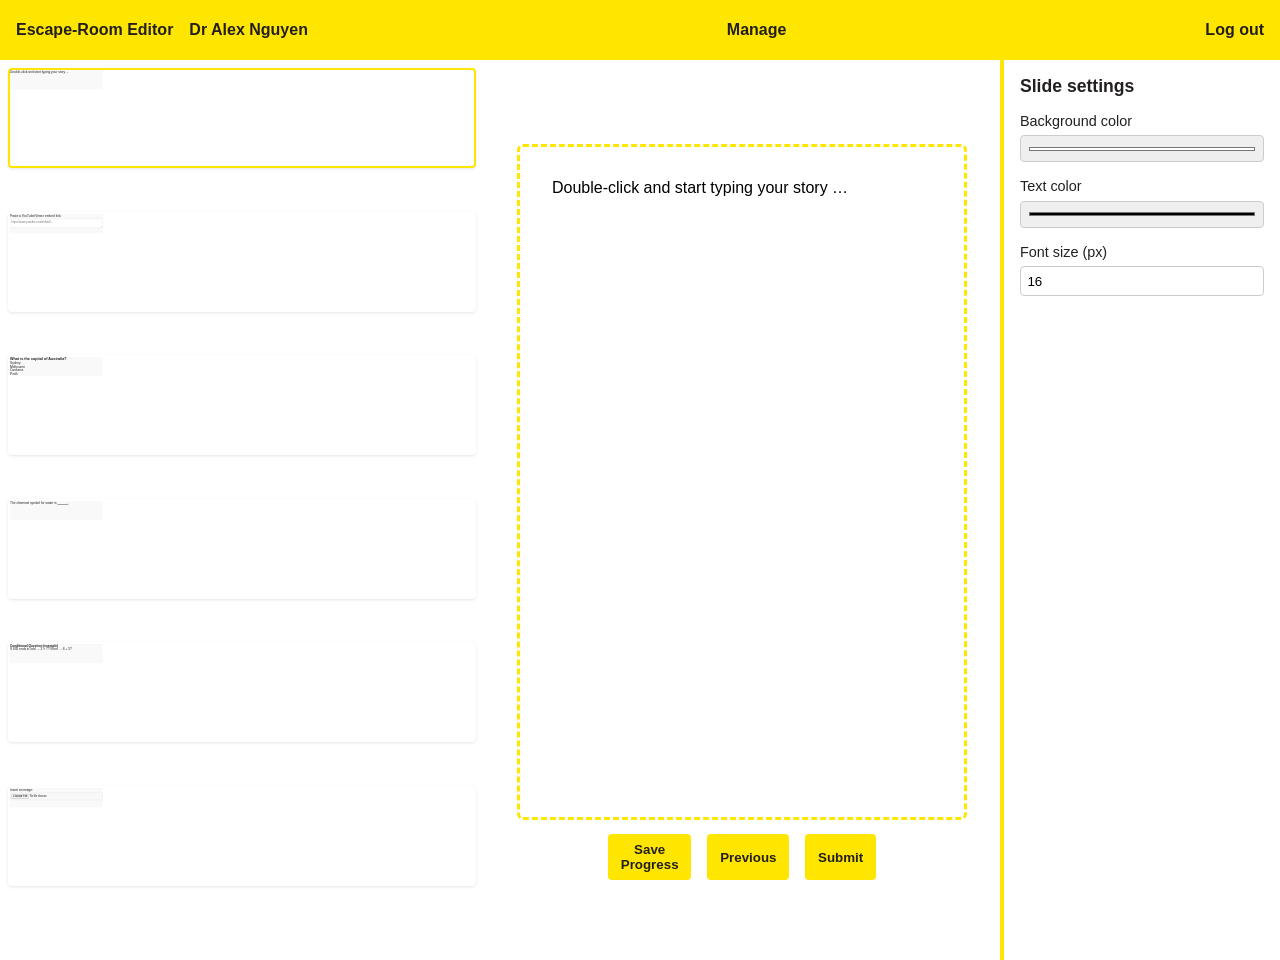
==== commit a4143c79: "modify ER" ====
--- a/ER/index.html
+++ b/ER/index.html
@@ -29,216 +29,125 @@
 </head>
 <body>
 
-<div class="topbar">
-  <span>Escape-Room Editor</span>
-  <a href="#">Log out</a>
-</div>
+  <!-- TOP BAR -->
+  <header class="topbar">
+    <span>Escape-Room Editor</span>
+    <span>Dr Alex Nguyen</span>
+    <a href="#">Manage</a>
+    <a href="#">Log out</a>
+  </header>
 
-<div class="layout">
-  <!-- Sidebar -->
-  <div class="sidebar" id="thumbs-container">
-  <div id="thumbs"></div>
-  <button class="add-slide-btn" onclick="addSlide()">➕</button>
-</div>
+  <div class="layout">
 
-  <!-- Whiteboard -->
-  <div class="whiteboard-wrapper">
-    <div id="wb" class="whiteboard">
-      <!-- Content blocks will be inserted here -->
+    <!-- SIDEBAR -->
+    <aside class="sidebar" id="thumbs">
+      <div class="thumb active" data-tpl="tmpl-text"><div class="thumb-preview"></div></div>
+      <div class="thumb" data-tpl="tmpl-video"><div class="thumb-preview"></div></div>
+      <div class="thumb" data-tpl="tmpl-mcq"><div class="thumb-preview"></div></div>
+      <div class="thumb" data-tpl="tmpl-blank"><div class="thumb-preview"></div></div>
+      <div class="thumb" data-tpl="tmpl-interactive"><div class="thumb-preview"></div></div>
+      <div class="thumb" data-tpl="tmpl-image"><div class="thumb-preview"></div></div>
+    </aside>
+
+    <!-- WHITEBOARD + CONTROLS + FEEDBACK -->
+    <div class="whiteboard-wrapper">
+      <div id="wb" class="whiteboard" contenteditable="true">
+        Double-click and start typing your story …
+      </div>
+      <div class="controls">
+        <button onclick="saveProgress()">Save Progress</button>
+        <button onclick="prevSlide()">Previous</button>
+        <button onclick="submitAnswer()">Submit</button>
+      </div>
+      <div id="feedbackPopup" class="feedback-popup hidden">
+        <p id="feedbackText">Feedback</p>
+        <button onclick="closeFeedback()">OK</button>
+      </div>
     </div>
-    <div class="controls">
-      <button onclick="saveProgress()">Save</button>
-      <button onclick="prevSlide()">Prev</button>
-      <button onclick="submitAnswer()">Submit</button>
-    </div>
-    <div id="feedbackPopup" class="feedback-popup hidden">
-      <p id="feedbackText">Feedback</p>
-      <button onclick="closeFeedback()">OK</button>
-    </div>
+
+    <!-- TOOLBAR -->
+    <aside class="toolbar">
+      <h2>Slide settings</h2>
+      <label>Background color<input type="color" id="bgPicker" value="#ffffff"></label>
+      <label>Text color<input type="color" id="fgPicker" value="#000000"></label>
+      <label>Font size (px)<input type="number" id="fsPicker" value="16" min="10" max="72"></label>
+    </aside>
+
   </div>
 
-  <!-- Toolbar -->
-  <div class="toolbar">
-    <h3>Slide Settings</h3>
-    <label>Background Color <input type="color" id="bgPicker" value="#ffffff" /></label>
-    <label>Text Color <input type="color" id="fgPicker" value="#000000" /></label>
-    <label>Font Size (px) <input type="number" id="fsPicker" value="16" min="10" max="72" /></label>
-    <label>Content Type
-      <select id="contentType">
-        <option value="">-- Select type --</option>
-        <option value="text">Text</option>
-        <option value="mcq">MCQ</option>
-        <option value="video">Video</option>
-        <option value="image">Image</option>
-      </select>
-    </label>
-    <button onclick="addContent()">➕ Add Content</button>
-  </div>
-</div>
+  <!-- TEMPLATES -->
+  <template id="tmpl-text">Double-click and start typing your story …</template>
+  <template id="tmpl-video">
+    <p>Paste a YouTube/Vimeo embed link:</p>
+    <textarea placeholder="https://www.youtube.com/embed/…"></textarea>
+  </template>
+  <template id="tmpl-mcq">
+    <h3 contenteditable="true">What is the capital of Australia?</h3>
+    <ul>
+      <li contenteditable="true">Sydney</li>
+      <li contenteditable="true">Melbourne</li>
+      <li contenteditable="true">Canberra</li>
+      <li contenteditable="true">Perth</li>
+    </ul>
+  </template>
+  <template id="tmpl-blank">
+    <p contenteditable="true">The chemical symbol for water is <u>______</u>.</p>
+  </template>
+  <template id="tmpl-interactive">
+    <p><strong>Conditional Question (example)</strong></p>
+    <p>If UID ends in odd → 3 × 7?  Even → 8 + 5?</p>
+  </template>
+  <template id="tmpl-image">
+    <p>Insert an image:</p>
+    <input type="file" accept="image/*" onchange="insertImage(event)">
+  </template>
 
-<script>
-  const thumbs = document.getElementById('thumbs');
-  const wb = document.getElementById('wb');
-  const feedbackText = document.getElementById('feedbackText');
-  const feedbackPopup = document.getElementById('feedbackPopup');
+  <!-- JS -->
+  <script>
+    const wb=document.getElementById('wb');
+    const slides=['tmpl-text','tmpl-video','tmpl-mcq','tmpl-blank','tmpl-interactive','tmpl-image'];
+    let idx=0;
+    let lastCorrect=false;
 
-  let slidesData = [{
-    blocks: [],
-    bg: '#ffffff',
-    fg: '#000000',
-    fs: '16'
-  }];
-  let idx = 0;
-  let lastCorrect = false;
+    /* style controls */
+    bgPicker.oninput=e=>wb.style.setProperty('--wb-bg',e.target.value);
+    fgPicker.oninput=e=>wb.style.setProperty('--wb-color',e.target.value);
+    fsPicker.oninput=e=>wb.style.fontSize=e.target.value+'px';
 
-  function renderThumbnails() {
-    thumbs.innerHTML = '';
-    slidesData.forEach((slide, i) => {
-      const div = document.createElement('div');
-      div.className = 'thumb' + (i === idx ? ' active' : '');
-      div.textContent = 'Slide ' + (i + 1);
-      div.onclick = () => {
-        saveCurrentContent();
-        idx = i;
-        refresh();
-      };
-      thumbs.appendChild(div);
-    });
-  }
-
-  function saveCurrentContent() {
-    slidesData[idx].bg = document.getElementById('bgPicker').value;
-    slidesData[idx].fg = document.getElementById('fgPicker').value;
-    slidesData[idx].fs = document.getElementById('fsPicker').value;
-  }
-
-  function refresh() {
-    renderThumbnails();
-    const slide = slidesData[idx];
-    wb.innerHTML = '';
-    wb.style.background = slide.bg;
-    wb.style.color = slide.fg;
-    wb.style.fontSize = slide.fs + 'px';
-
-    slide.blocks.forEach((block, blockIdx) => {
-      const div = document.createElement('div');
-      div.className = 'content-block';
-
-      const removeBtn = document.createElement('button');
-      removeBtn.className = 'remove-btn';
-      removeBtn.textContent = '✖';
-      removeBtn.onclick = () => {
-        slide.blocks.splice(blockIdx, 1);
-        refresh();
-      };
-
-      if (block.type === 'text') {
-        div.innerHTML = `<p contenteditable="true" oninput="slidesData[${idx}].blocks[${blockIdx}].content=this.innerText">${block.content || 'Edit text…'}</p>`;
-      } else if (block.type === 'mcq') {
-        div.innerHTML = `
-          <p contenteditable="true" oninput="slidesData[${idx}].blocks[${blockIdx}].question=this.innerText">${block.question || 'Edit question…'}</p>
-          <ul>
-            ${(block.options || []).map((opt, i) =>
-              `<li contenteditable="true" oninput="slidesData[${idx}].blocks[${blockIdx}].options[${i}]=this.innerText">${opt}</li>`).join('')}
-          </ul>`;
-      } else if (block.type === 'video') {
-        div.innerHTML = `<textarea placeholder="Paste video link…" oninput="slidesData[${idx}].blocks[${blockIdx}].url=this.value">${block.url || ''}</textarea>`;
-      } else if (block.type === 'image') {
-        div.innerHTML = `<input type="file" accept="image/*" onchange="insertImage(event, ${blockIdx})">`;
-        if (block.url) {
-          const img = document.createElement('img');
-          img.src = block.url;
-          img.style.maxWidth = '100%';
-          img.style.marginTop = '8px';
-          div.appendChild(img);
-        }
-      }
-
-      div.appendChild(removeBtn);
-      wb.appendChild(div);
+    /* generate thumbnails once */
+    document.querySelectorAll('.thumb').forEach((th,i)=>{
+      const tpl=document.getElementById(th.dataset.tpl);
+      if(tpl) th.querySelector('.thumb-preview').innerHTML=tpl.innerHTML;
+      th.onclick=()=>{ idx=i; refresh(); };
     });
 
-    document.getElementById('bgPicker').value = slide.bg;
-    document.getElementById('fgPicker').value = slide.fg;
-    document.getElementById('fsPicker').value = slide.fs;
-  }
-
-  function addContent() {
-    const type = document.getElementById('contentType').value;
-    if (!type) return;
-    const slide = slidesData[idx];
-    const block = { type };
-
-    if (type === 'text') {
-      block.content = '';
-    } else if (type === 'mcq') {
-      block.question = '';
-      block.options = ['', '', ''];
-    } else if (type === 'video') {
-      block.url = '';
-    } else if (type === 'image') {
-      block.url = '';
+    function refresh(){
+      document.querySelectorAll('.thumb').forEach(x=>x.classList.remove('active'));
+      document.querySelectorAll('.thumb')[idx].classList.add('active');
+      wb.innerHTML=document.getElementById(slides[idx]).innerHTML;
     }
 
-    slide.blocks.push(block);
-    refresh();
-  }
+    function saveProgress(){ alert('Progress saved!'); }
+    function prevSlide(){ if(idx>0){ idx--; refresh(); }}
+    function submitAnswer(){
+      lastCorrect = Math.random()<0.5;
+      const msg = lastCorrect ? '✔️ Correct!' : '❌ Incorrect. Try again.';
+      document.getElementById('feedbackText').textContent = msg;
+      document.getElementById('feedbackPopup').classList.remove('hidden');
+    }
 
-  function addSlide() {
-    saveCurrentContent();
-    slidesData.push({
-      blocks: [],
-      bg: '#ffffff',
-      fg: '#000000',
-      fs: '16'
-    });
-    idx = slidesData.length - 1;
-    refresh();
-  }
+    function closeFeedback(){
+      document.getElementById('feedbackPopup').classList.add('hidden');
+      if(lastCorrect && idx<slides.length-1){ idx++; refresh(); }
+    }
 
-  function prevSlide() {
-    if (idx > 0) {
-      saveCurrentContent();
-      idx--;
-      refresh();
+    function insertImage(ev){
+      const f=ev.target.files[0]; if(!f) return;
+      const img=document.createElement('img');
+      img.src=URL.createObjectURL(f);
+      img.style.maxWidth='100%';img.style.maxHeight='100%';
+      wb.innerHTML='';wb.appendChild(img);
     }
-  }
-
-  function saveProgress() {
-    saveCurrentContent();
-    alert('Progress saved!');
-    console.log('Slides:', slidesData);
-  }
-
-  function submitAnswer() {
-    lastCorrect = Math.random() < 0.5;
-    feedbackText.textContent = lastCorrect ? '✔ Correct!' : '✘ Try Again.';
-    feedbackPopup.classList.remove('hidden');
-  }
-
-  function closeFeedback() {
-    feedbackPopup.classList.add('hidden');
-    if (lastCorrect && idx < slidesData.length - 1) {
-      saveCurrentContent();
-      idx++;
-      refresh();
-    }
-  }
-
-  function insertImage(event, blockIdx) {
-    const file = event.target.files[0];
-    if (!file) return;
-    const reader = new FileReader();
-    reader.onload = function(e) {
-      slidesData[idx].blocks[blockIdx].url = e.target.result;
-      refresh();
-    };
-    reader.readAsDataURL(file);
-  }
-
-  // Init
-  refresh();
-</script>
-
+  </script>
 </body>
 </html>
--- a/ER/style.css
+++ b/ER/style.css
@@ -13,16 +13,22 @@
   padding: 0;
   font-family: Arial, Helvetica, sans-serif;
 }
-html, body {
+
+html,
+body {
+  margin: 0;
+  padding: 0;
   height: 100%;
   background: #fff;
   color: var(--unsw-charcoal);
-  padding-top: 56px;
-}
+  /* padding-top: 35px; */
+}
+
 a {
   color: inherit;
   text-decoration: none;
 }
+
 .hidden {
   display: none;
 }
@@ -33,7 +39,7 @@
   top: 0;
   left: 0;
   right: 0;
-  height: 56px;
+  height: 60px;
   background: var(--unsw-yellow);
   display: flex;
   align-items: center;
@@ -43,6 +49,7 @@
   gap: 1rem;
   z-index: 1000;
 }
+
 .topbar a {
   margin-left: auto;
   font-weight: 600;
@@ -53,6 +60,7 @@
 .layout {
   display: flex;
   height: calc(100% - 56px);
+  margin-top: 60px;
 }
 
 /* ───────────────────────────── SIDEBAR ─────────────────────────────── */
@@ -62,6 +70,7 @@
   padding: 8px;
   overflow-y: auto;
 }
+
 .thumb {
   width: 100%;
   height: 100px;
@@ -71,10 +80,12 @@
   border-radius: 4px;
   box-shadow: 0 1px 3px rgba(0, 0, 0, 0.1);
 }
+
 .thumb.active,
 .thumb:hover {
   border-color: var(--unsw-yellow);
 }
+
 .thumb-preview {
   width: 100%;
   height: 100%;
@@ -124,9 +135,10 @@
   position: relative;
   padding: 24px;
 }
+
 .whiteboard {
-  width: 90%;
-  height: 80%;
+  width: 95%;
+  height: 85%;
   min-height: 300px;
   min-width: 450px;
   border: 3px dashed var(--unsw-yellow);
@@ -146,6 +158,7 @@
   display: flex;
   gap: 1rem;
 }
+
 button {
   padding: 0.5rem 0.8rem;
   border: none;
@@ -155,6 +168,7 @@
   font-weight: 700;
   cursor: pointer;
 }
+
 button:hover {
   background: #e6cf00;
 }
@@ -166,17 +180,21 @@
   border-left: 4px solid var(--unsw-yellow);
   padding: 1rem;
   overflow-y: auto;
-}
+  height: 100vh;
+}
+
 .toolbar h2 {
   margin-bottom: 1rem;
   font-size: 1.1rem;
   font-weight: 700;
 }
+
 label {
   display: block;
   font-size: 0.9rem;
   margin-top: 1rem;
 }
+
 input,
 textarea,
 select {
@@ -201,6 +219,7 @@
   text-align: center;
   min-width: 200px;
 }
+
 .feedback-popup p {
   margin-bottom: 0.8rem;
   font-weight: 700;
@@ -216,9 +235,11 @@
   align-items: center;
   z-index: 1500;
 }
+
 .modal.hidden {
   display: none;
 }
+
 .modal-card {
   width: min(620px, 90%);
   max-height: 85vh;
@@ -228,11 +249,13 @@
   padding: 1.5rem;
   overflow: auto;
 }
+
 .modal-card h3 {
   margin-bottom: 0.9rem;
   font-size: 1.25rem;
   font-weight: 700;
 }
+
 .modal textarea {
   width: 100%;
   min-height: 90px;
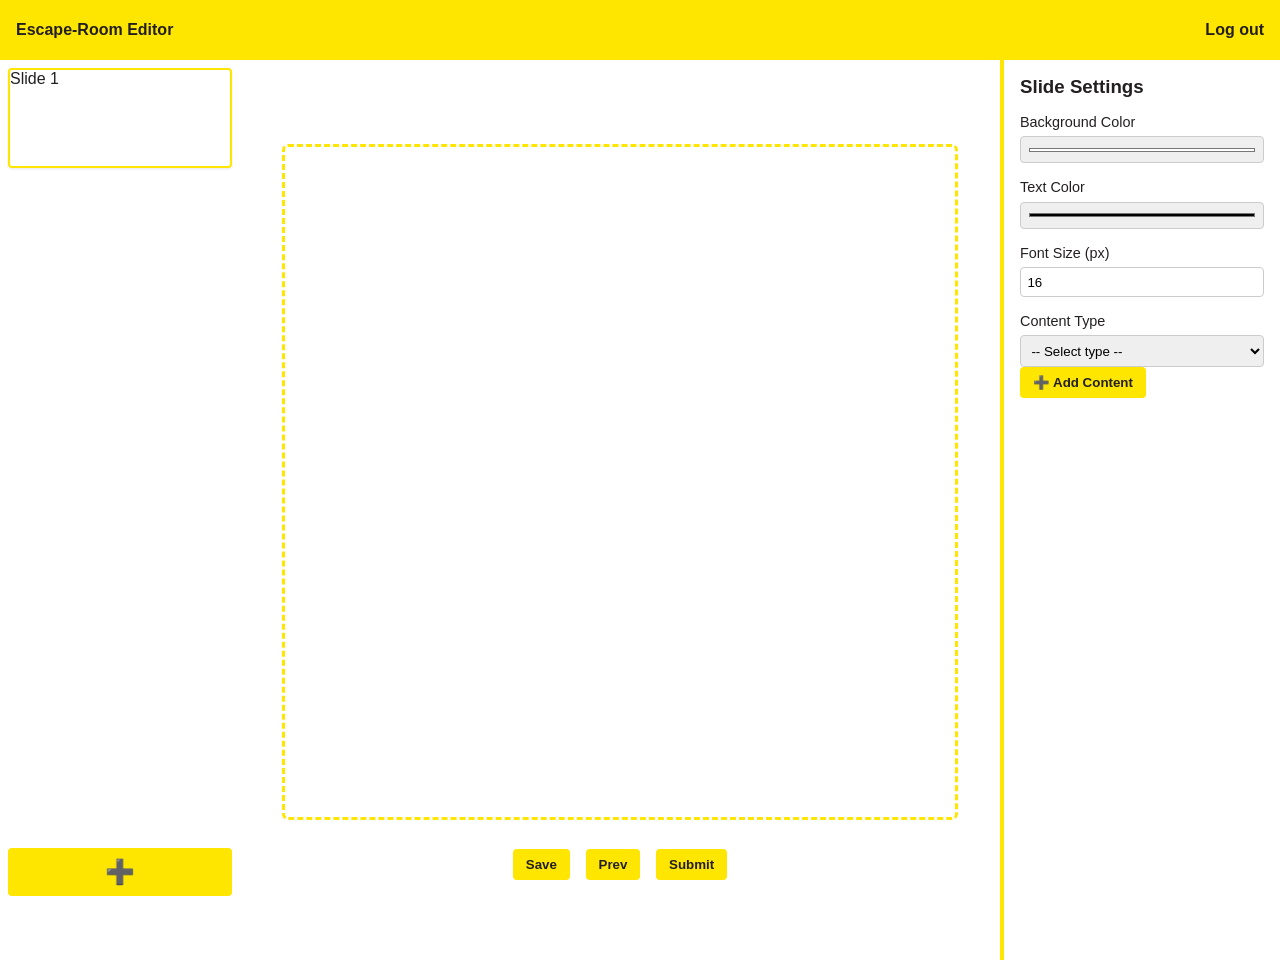
==== commit 1584a440: "modify ER" ====
--- a/ER/index.html
+++ b/ER/index.html
@@ -29,125 +29,216 @@
 </head>
 <body>
 
-  <!-- TOP BAR -->
-  <header class="topbar">
-    <span>Escape-Room Editor</span>
-    <span>Dr Alex Nguyen</span>
-    <a href="#">Manage</a>
-    <a href="#">Log out</a>
-  </header>
-
-  <div class="layout">
-
-    <!-- SIDEBAR -->
-    <aside class="sidebar" id="thumbs">
-      <div class="thumb active" data-tpl="tmpl-text"><div class="thumb-preview"></div></div>
-      <div class="thumb" data-tpl="tmpl-video"><div class="thumb-preview"></div></div>
-      <div class="thumb" data-tpl="tmpl-mcq"><div class="thumb-preview"></div></div>
-      <div class="thumb" data-tpl="tmpl-blank"><div class="thumb-preview"></div></div>
-      <div class="thumb" data-tpl="tmpl-interactive"><div class="thumb-preview"></div></div>
-      <div class="thumb" data-tpl="tmpl-image"><div class="thumb-preview"></div></div>
-    </aside>
-
-    <!-- WHITEBOARD + CONTROLS + FEEDBACK -->
-    <div class="whiteboard-wrapper">
-      <div id="wb" class="whiteboard" contenteditable="true">
-        Double-click and start typing your story …
-      </div>
-      <div class="controls">
-        <button onclick="saveProgress()">Save Progress</button>
-        <button onclick="prevSlide()">Previous</button>
-        <button onclick="submitAnswer()">Submit</button>
-      </div>
-      <div id="feedbackPopup" class="feedback-popup hidden">
-        <p id="feedbackText">Feedback</p>
-        <button onclick="closeFeedback()">OK</button>
-      </div>
+<div class="topbar">
+  <span>Escape-Room Editor</span>
+  <a href="#">Log out</a>
+</div>
+
+<div class="layout">
+  <!-- Sidebar -->
+  <div class="sidebar" id="thumbs-container">
+  <div id="thumbs"></div>
+  <button class="add-slide-btn" onclick="addSlide()">➕</button>
+</div>
+
+  <!-- Whiteboard -->
+  <div class="whiteboard-wrapper">
+    <div id="wb" class="whiteboard">
+      <!-- Content blocks will be inserted here -->
     </div>
-
-    <!-- TOOLBAR -->
-    <aside class="toolbar">
-      <h2>Slide settings</h2>
-      <label>Background color<input type="color" id="bgPicker" value="#ffffff"></label>
-      <label>Text color<input type="color" id="fgPicker" value="#000000"></label>
-      <label>Font size (px)<input type="number" id="fsPicker" value="16" min="10" max="72"></label>
-    </aside>
-
+    <div class="controls">
+      <button onclick="saveProgress()">Save</button>
+      <button onclick="prevSlide()">Prev</button>
+      <button onclick="submitAnswer()">Submit</button>
+    </div>
+    <div id="feedbackPopup" class="feedback-popup hidden">
+      <p id="feedbackText">Feedback</p>
+      <button onclick="closeFeedback()">OK</button>
+    </div>
   </div>
 
-  <!-- TEMPLATES -->
-  <template id="tmpl-text">Double-click and start typing your story …</template>
-  <template id="tmpl-video">
-    <p>Paste a YouTube/Vimeo embed link:</p>
-    <textarea placeholder="https://www.youtube.com/embed/…"></textarea>
-  </template>
-  <template id="tmpl-mcq">
-    <h3 contenteditable="true">What is the capital of Australia?</h3>
-    <ul>
-      <li contenteditable="true">Sydney</li>
-      <li contenteditable="true">Melbourne</li>
-      <li contenteditable="true">Canberra</li>
-      <li contenteditable="true">Perth</li>
-    </ul>
-  </template>
-  <template id="tmpl-blank">
-    <p contenteditable="true">The chemical symbol for water is <u>______</u>.</p>
-  </template>
-  <template id="tmpl-interactive">
-    <p><strong>Conditional Question (example)</strong></p>
-    <p>If UID ends in odd → 3 × 7?  Even → 8 + 5?</p>
-  </template>
-  <template id="tmpl-image">
-    <p>Insert an image:</p>
-    <input type="file" accept="image/*" onchange="insertImage(event)">
-  </template>
-
-  <!-- JS -->
-  <script>
-    const wb=document.getElementById('wb');
-    const slides=['tmpl-text','tmpl-video','tmpl-mcq','tmpl-blank','tmpl-interactive','tmpl-image'];
-    let idx=0;
-    let lastCorrect=false;
-
-    /* style controls */
-    bgPicker.oninput=e=>wb.style.setProperty('--wb-bg',e.target.value);
-    fgPicker.oninput=e=>wb.style.setProperty('--wb-color',e.target.value);
-    fsPicker.oninput=e=>wb.style.fontSize=e.target.value+'px';
-
-    /* generate thumbnails once */
-    document.querySelectorAll('.thumb').forEach((th,i)=>{
-      const tpl=document.getElementById(th.dataset.tpl);
-      if(tpl) th.querySelector('.thumb-preview').innerHTML=tpl.innerHTML;
-      th.onclick=()=>{ idx=i; refresh(); };
+  <!-- Toolbar -->
+  <div class="toolbar">
+    <h3>Slide Settings</h3>
+    <label>Background Color <input type="color" id="bgPicker" value="#ffffff" /></label>
+    <label>Text Color <input type="color" id="fgPicker" value="#000000" /></label>
+    <label>Font Size (px) <input type="number" id="fsPicker" value="16" min="10" max="72" /></label>
+    <label>Content Type
+      <select id="contentType">
+        <option value="">-- Select type --</option>
+        <option value="text">Text</option>
+        <option value="mcq">MCQ</option>
+        <option value="video">Video</option>
+        <option value="image">Image</option>
+      </select>
+    </label>
+    <button onclick="addContent()">➕ Add Content</button>
+  </div>
+</div>
+
+<script>
+  const thumbs = document.getElementById('thumbs');
+  const wb = document.getElementById('wb');
+  const feedbackText = document.getElementById('feedbackText');
+  const feedbackPopup = document.getElementById('feedbackPopup');
+
+  let slidesData = [{
+    blocks: [],
+    bg: '#ffffff',
+    fg: '#000000',
+    fs: '16'
+  }];
+  let idx = 0;
+  let lastCorrect = false;
+
+  function renderThumbnails() {
+    thumbs.innerHTML = '';
+    slidesData.forEach((slide, i) => {
+      const div = document.createElement('div');
+      div.className = 'thumb' + (i === idx ? ' active' : '');
+      div.textContent = 'Slide ' + (i + 1);
+      div.onclick = () => {
+        saveCurrentContent();
+        idx = i;
+        refresh();
+      };
+      thumbs.appendChild(div);
     });
-
-    function refresh(){
-      document.querySelectorAll('.thumb').forEach(x=>x.classList.remove('active'));
-      document.querySelectorAll('.thumb')[idx].classList.add('active');
-      wb.innerHTML=document.getElementById(slides[idx]).innerHTML;
-    }
-
-    function saveProgress(){ alert('Progress saved!'); }
-    function prevSlide(){ if(idx>0){ idx--; refresh(); }}
-    function submitAnswer(){
-      lastCorrect = Math.random()<0.5;
-      const msg = lastCorrect ? '✔️ Correct!' : '❌ Incorrect. Try again.';
-      document.getElementById('feedbackText').textContent = msg;
-      document.getElementById('feedbackPopup').classList.remove('hidden');
-    }
-
-    function closeFeedback(){
-      document.getElementById('feedbackPopup').classList.add('hidden');
-      if(lastCorrect && idx<slides.length-1){ idx++; refresh(); }
-    }
-
-    function insertImage(ev){
-      const f=ev.target.files[0]; if(!f) return;
-      const img=document.createElement('img');
-      img.src=URL.createObjectURL(f);
-      img.style.maxWidth='100%';img.style.maxHeight='100%';
-      wb.innerHTML='';wb.appendChild(img);
-    }
-  </script>
+  }
+
+  function saveCurrentContent() {
+    slidesData[idx].bg = document.getElementById('bgPicker').value;
+    slidesData[idx].fg = document.getElementById('fgPicker').value;
+    slidesData[idx].fs = document.getElementById('fsPicker').value;
+  }
+
+  function refresh() {
+    renderThumbnails();
+    const slide = slidesData[idx];
+    wb.innerHTML = '';
+    wb.style.background = slide.bg;
+    wb.style.color = slide.fg;
+    wb.style.fontSize = slide.fs + 'px';
+
+    slide.blocks.forEach((block, blockIdx) => {
+      const div = document.createElement('div');
+      div.className = 'content-block';
+
+      const removeBtn = document.createElement('button');
+      removeBtn.className = 'remove-btn';
+      removeBtn.textContent = '✖';
+      removeBtn.onclick = () => {
+        slide.blocks.splice(blockIdx, 1);
+        refresh();
+      };
+
+      if (block.type === 'text') {
+        div.innerHTML = `<p contenteditable="true" oninput="slidesData[${idx}].blocks[${blockIdx}].content=this.innerText">${block.content || 'Edit text…'}</p>`;
+      } else if (block.type === 'mcq') {
+        div.innerHTML = `
+          <p contenteditable="true" oninput="slidesData[${idx}].blocks[${blockIdx}].question=this.innerText">${block.question || 'Edit question…'}</p>
+          <ul>
+            ${(block.options || []).map((opt, i) =>
+              `<li contenteditable="true" oninput="slidesData[${idx}].blocks[${blockIdx}].options[${i}]=this.innerText">${opt}</li>`).join('')}
+          </ul>`;
+      } else if (block.type === 'video') {
+        div.innerHTML = `<textarea placeholder="Paste video link…" oninput="slidesData[${idx}].blocks[${blockIdx}].url=this.value">${block.url || ''}</textarea>`;
+      } else if (block.type === 'image') {
+        div.innerHTML = `<input type="file" accept="image/*" onchange="insertImage(event, ${blockIdx})">`;
+        if (block.url) {
+          const img = document.createElement('img');
+          img.src = block.url;
+          img.style.maxWidth = '100%';
+          img.style.marginTop = '8px';
+          div.appendChild(img);
+        }
+      }
+
+      div.appendChild(removeBtn);
+      wb.appendChild(div);
+    });
+
+    document.getElementById('bgPicker').value = slide.bg;
+    document.getElementById('fgPicker').value = slide.fg;
+    document.getElementById('fsPicker').value = slide.fs;
+  }
+
+  function addContent() {
+    const type = document.getElementById('contentType').value;
+    if (!type) return;
+    const slide = slidesData[idx];
+    const block = { type };
+
+    if (type === 'text') {
+      block.content = '';
+    } else if (type === 'mcq') {
+      block.question = '';
+      block.options = ['', '', ''];
+    } else if (type === 'video') {
+      block.url = '';
+    } else if (type === 'image') {
+      block.url = '';
+    }
+
+    slide.blocks.push(block);
+    refresh();
+  }
+
+  function addSlide() {
+    saveCurrentContent();
+    slidesData.push({
+      blocks: [],
+      bg: '#ffffff',
+      fg: '#000000',
+      fs: '16'
+    });
+    idx = slidesData.length - 1;
+    refresh();
+  }
+
+  function prevSlide() {
+    if (idx > 0) {
+      saveCurrentContent();
+      idx--;
+      refresh();
+    }
+  }
+
+  function saveProgress() {
+    saveCurrentContent();
+    alert('Progress saved!');
+    console.log('Slides:', slidesData);
+  }
+
+  function submitAnswer() {
+    lastCorrect = Math.random() < 0.5;
+    feedbackText.textContent = lastCorrect ? '✔ Correct!' : '✘ Try Again.';
+    feedbackPopup.classList.remove('hidden');
+  }
+
+  function closeFeedback() {
+    feedbackPopup.classList.add('hidden');
+    if (lastCorrect && idx < slidesData.length - 1) {
+      saveCurrentContent();
+      idx++;
+      refresh();
+    }
+  }
+
+  function insertImage(event, blockIdx) {
+    const file = event.target.files[0];
+    if (!file) return;
+    const reader = new FileReader();
+    reader.onload = function(e) {
+      slidesData[idx].blocks[blockIdx].url = e.target.result;
+      refresh();
+    };
+    reader.readAsDataURL(file);
+  }
+
+  // Init
+  refresh();
+</script>
+
 </body>
 </html>
--- a/ER/style.css
+++ b/ER/style.css
@@ -64,12 +64,12 @@
 }
 
 /* ───────────────────────────── SIDEBAR ─────────────────────────────── */
-.sidebar {
+/* .sidebar {
   width: var(--sidebar-width);
   background: #fff;
   padding: 8px;
   overflow-y: auto;
-}
+} */
 
 .thumb {
   width: 100%;
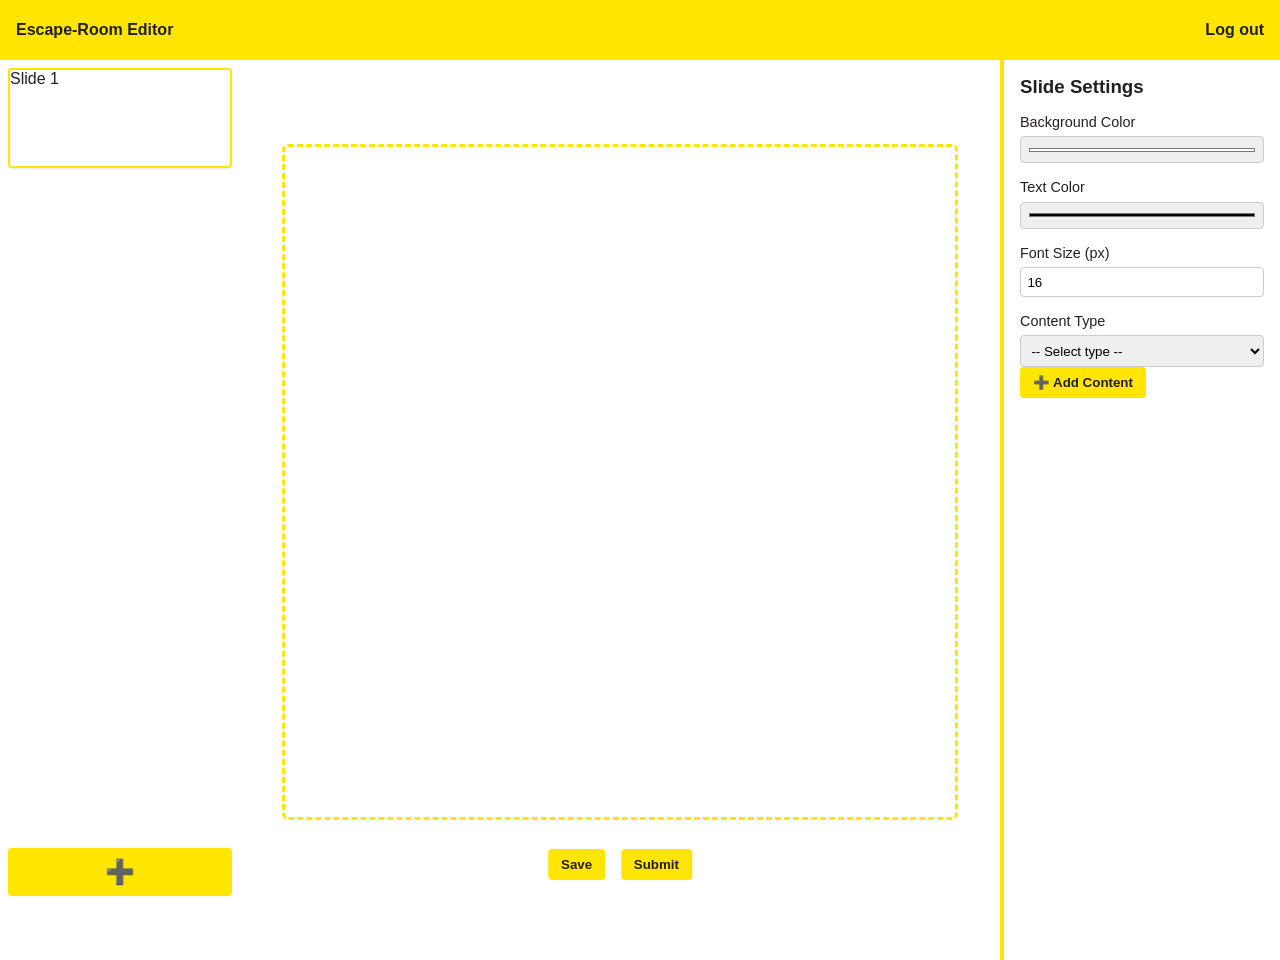
==== commit bede58c5: "modify index" ====
--- a/ER/index.html
+++ b/ER/index.html
@@ -1,5 +1,6 @@
 <!DOCTYPE html>
 <html lang="en">
+
 <head>
   <meta charset="UTF-8" />
   <title>Escape Room Editor</title>
@@ -14,6 +15,7 @@
       margin-bottom: 10px;
       position: relative;
     }
+
     .content-block .remove-btn {
       position: absolute;
       right: 8px;
@@ -27,218 +29,277 @@
     }
   </style>
 </head>
+
 <body>
 
-<div class="topbar">
-  <span>Escape-Room Editor</span>
-  <a href="#">Log out</a>
-</div>
-
-<div class="layout">
-  <!-- Sidebar -->
-  <div class="sidebar" id="thumbs-container">
-  <div id="thumbs"></div>
-  <button class="add-slide-btn" onclick="addSlide()">➕</button>
-</div>
-
-  <!-- Whiteboard -->
-  <div class="whiteboard-wrapper">
-    <div id="wb" class="whiteboard">
-      <!-- Content blocks will be inserted here -->
+  <div class="topbar">
+    <span>Escape-Room Editor</span>
+    <a href="#">Log out</a>
+  </div>
+
+  <div class="layout">
+    <!-- Sidebar -->
+    <div class="sidebar" id="thumbs-container">
+      <div id="thumbs"></div>
+      <button class="add-slide-btn" onclick="addSlide()">➕</button>
     </div>
-    <div class="controls">
-      <button onclick="saveProgress()">Save</button>
-      <button onclick="prevSlide()">Prev</button>
-      <button onclick="submitAnswer()">Submit</button>
+
+    <!-- Whiteboard -->
+    <div class="whiteboard-wrapper">
+      <div id="wb" class="whiteboard">
+        <!-- Content blocks will be inserted here -->
+      </div>
+      <div class="controls">
+        <button onclick="saveProgress()">Save</button>
+        <button onclick="submitAnswer()">Submit</button>
+      </div>
+      <div id="feedbackPopup" class="feedback-popup hidden">
+        <p id="feedbackText">Feedback</p>
+        <button onclick="closeFeedback()">OK</button>
+      </div>
     </div>
-    <div id="feedbackPopup" class="feedback-popup hidden">
-      <p id="feedbackText">Feedback</p>
-      <button onclick="closeFeedback()">OK</button>
+
+    <!-- Toolbar -->
+    <div class="toolbar">
+      <h3>Slide Settings</h3>
+      <label>Background Color <input type="color" id="bgPicker" value="#ffffff" /></label>
+      <label>Text Color <input type="color" id="fgPicker" value="#000000" /></label>
+      <label>Font Size (px) <input type="number" id="fsPicker" value="16" min="10" max="72" /></label>
+      <label>Content Type
+        <select id="contentType">
+          <option value="">-- Select type --</option>
+          <option value="text">Text</option>
+          <option value="mcq">MCQ</option>
+          <option value="video">Video</option>
+          <option value="image">Image</option>
+        </select>
+      </label>
+      <button onclick="addContent()">➕ Add Content</button>
     </div>
   </div>
 
-  <!-- Toolbar -->
-  <div class="toolbar">
-    <h3>Slide Settings</h3>
-    <label>Background Color <input type="color" id="bgPicker" value="#ffffff" /></label>
-    <label>Text Color <input type="color" id="fgPicker" value="#000000" /></label>
-    <label>Font Size (px) <input type="number" id="fsPicker" value="16" min="10" max="72" /></label>
-    <label>Content Type
-      <select id="contentType">
-        <option value="">-- Select type --</option>
-        <option value="text">Text</option>
-        <option value="mcq">MCQ</option>
-        <option value="video">Video</option>
-        <option value="image">Image</option>
-      </select>
-    </label>
-    <button onclick="addContent()">➕ Add Content</button>
-  </div>
-</div>
-
-<script>
-  const thumbs = document.getElementById('thumbs');
-  const wb = document.getElementById('wb');
-  const feedbackText = document.getElementById('feedbackText');
-  const feedbackPopup = document.getElementById('feedbackPopup');
-
-  let slidesData = [{
-    blocks: [],
-    bg: '#ffffff',
-    fg: '#000000',
-    fs: '16'
-  }];
-  let idx = 0;
-  let lastCorrect = false;
-
-  function renderThumbnails() {
-    thumbs.innerHTML = '';
-    slidesData.forEach((slide, i) => {
-      const div = document.createElement('div');
-      div.className = 'thumb' + (i === idx ? ' active' : '');
-      div.textContent = 'Slide ' + (i + 1);
-      div.onclick = () => {
-        saveCurrentContent();
-        idx = i;
-        refresh();
-      };
-      thumbs.appendChild(div);
-    });
-  }
-
-  function saveCurrentContent() {
-    slidesData[idx].bg = document.getElementById('bgPicker').value;
-    slidesData[idx].fg = document.getElementById('fgPicker').value;
-    slidesData[idx].fs = document.getElementById('fsPicker').value;
-  }
-
-  function refresh() {
-    renderThumbnails();
-    const slide = slidesData[idx];
-    wb.innerHTML = '';
-    wb.style.background = slide.bg;
-    wb.style.color = slide.fg;
-    wb.style.fontSize = slide.fs + 'px';
-
-    slide.blocks.forEach((block, blockIdx) => {
-      const div = document.createElement('div');
-      div.className = 'content-block';
-
-      const removeBtn = document.createElement('button');
-      removeBtn.className = 'remove-btn';
-      removeBtn.textContent = '✖';
-      removeBtn.onclick = () => {
-        slide.blocks.splice(blockIdx, 1);
-        refresh();
-      };
-
-      if (block.type === 'text') {
-        div.innerHTML = `<p contenteditable="true" oninput="slidesData[${idx}].blocks[${blockIdx}].content=this.innerText">${block.content || 'Edit text…'}</p>`;
-      } else if (block.type === 'mcq') {
-        div.innerHTML = `
-          <p contenteditable="true" oninput="slidesData[${idx}].blocks[${blockIdx}].question=this.innerText">${block.question || 'Edit question…'}</p>
-          <ul>
-            ${(block.options || []).map((opt, i) =>
-              `<li contenteditable="true" oninput="slidesData[${idx}].blocks[${blockIdx}].options[${i}]=this.innerText">${opt}</li>`).join('')}
-          </ul>`;
-      } else if (block.type === 'video') {
-        div.innerHTML = `<textarea placeholder="Paste video link…" oninput="slidesData[${idx}].blocks[${blockIdx}].url=this.value">${block.url || ''}</textarea>`;
-      } else if (block.type === 'image') {
-        div.innerHTML = `<input type="file" accept="image/*" onchange="insertImage(event, ${blockIdx})">`;
-        if (block.url) {
-          const img = document.createElement('img');
-          img.src = block.url;
-          img.style.maxWidth = '100%';
-          img.style.marginTop = '8px';
-          div.appendChild(img);
-        }
-      }
-
-      div.appendChild(removeBtn);
-      wb.appendChild(div);
-    });
-
-    document.getElementById('bgPicker').value = slide.bg;
-    document.getElementById('fgPicker').value = slide.fg;
-    document.getElementById('fsPicker').value = slide.fs;
-  }
-
-  function addContent() {
-    const type = document.getElementById('contentType').value;
-    if (!type) return;
-    const slide = slidesData[idx];
-    const block = { type };
-
-    if (type === 'text') {
-      block.content = '';
-    } else if (type === 'mcq') {
-      block.question = '';
-      block.options = ['', '', ''];
-    } else if (type === 'video') {
-      block.url = '';
-    } else if (type === 'image') {
-      block.url = '';
-    }
-
-    slide.blocks.push(block);
-    refresh();
-  }
-
-  function addSlide() {
-    saveCurrentContent();
-    slidesData.push({
+  <script>
+    const thumbs = document.getElementById('thumbs');
+    const wb = document.getElementById('wb');
+    const feedbackText = document.getElementById('feedbackText');
+    const feedbackPopup = document.getElementById('feedbackPopup');
+
+    let slidesData = [{
       blocks: [],
       bg: '#ffffff',
       fg: '#000000',
       fs: '16'
-    });
-    idx = slidesData.length - 1;
+    }];
+    let idx = 0;
+    let lastCorrect = false;
+
+    //render content in thumbnails
+    function renderThumbnails() {
+      thumbs.innerHTML = '';
+
+      slidesData.forEach((slide, i) => {
+        const div = document.createElement('div');
+        div.className = 'thumb' + (i === idx ? ' active' : '');
+
+        // label
+        const label = document.createElement('div');
+        label.textContent = 'Slide ' + (i + 1);
+
+        // preview content block
+        const preview = document.createElement('div');
+        preview.className = 'thumb-preview';
+        preview.style.background = slide.bg;
+        preview.style.color = slide.fg;
+        preview.style.fontSize = slide.fs + 'px';
+
+        // render a very lightweight preview of blocks
+        slide.blocks.forEach(block => {
+          const blockDiv = document.createElement('div');
+          blockDiv.className = 'content-block';
+          blockDiv.style.fontSize = '10px';
+          blockDiv.style.marginBottom = '4px';
+
+          if (block.type === 'text') {
+            blockDiv.textContent = block.content?.slice(0, 20) || 'Text…';
+          } else if (block.type === 'mcq') {
+            blockDiv.innerHTML = `<strong>${block.question?.slice(0, 20) || 'MCQ…'}</strong>`;
+          } else if (block.type === 'video') {
+            blockDiv.textContent = '[Video]';
+          } else if (block.type === 'image') {
+            blockDiv.textContent = '[Image]';
+          }
+
+          preview.appendChild(blockDiv);
+        });
+
+        div.appendChild(label);
+        div.appendChild(preview);
+
+        div.onclick = () => {
+          saveCurrentContent();
+          idx = i;
+          refresh();
+        };
+
+        thumbs.appendChild(div);
+      });
+    }
+
+
+    function saveCurrentContent() {
+      const slide = slidesData[idx];
+      slide.bg = document.getElementById('bgPicker').value;
+      slide.fg = document.getElementById('fgPicker').value;
+      slide.fs = document.getElementById('fsPicker').value;
+    }
+
+    function refresh() {
+      renderThumbnails();
+      const slide = slidesData[idx];
+      wb.innerHTML = '';
+      wb.style.background = slide.bg;
+      wb.style.color = slide.fg;
+      wb.style.fontSize = slide.fs + 'px';
+
+      slide.blocks.forEach((block, blockIdx) => {
+        const div = document.createElement('div');
+        div.className = 'content-block';
+
+        const removeBtn = document.createElement('button');
+        removeBtn.className = 'remove-btn';
+        removeBtn.textContent = '✖';
+        removeBtn.onclick = () => {
+          slide.blocks.splice(blockIdx, 1);
+          refresh();
+        };
+
+        if (block.type === 'text') {
+          div.innerHTML = `<p contenteditable="true" oninput="slidesData[${idx}].blocks[${blockIdx}].content=this.innerText">${block.content || 'Edit text…'}</p>`;
+        } else if (block.type === 'mcq') {
+          div.innerHTML = `
+          <p contenteditable="true" oninput="slidesData[${idx}].blocks[${blockIdx}].question=this.innerText">${block.question || 'Edit question…'}</p>
+          <ul>
+            ${(block.options || []).map((opt, i) =>
+            `<li contenteditable="true" oninput="slidesData[${idx}].blocks[${blockIdx}].options[${i}]=this.innerText">${opt}</li>`).join('')}
+          </ul>`;
+        } else if (block.type === 'video') {
+          div.innerHTML = `<textarea placeholder="Paste video link…" oninput="slidesData[${idx}].blocks[${blockIdx}].url=this.value">${block.url || ''}</textarea>`;
+        } else if (block.type === 'image') {
+          div.innerHTML = `<input type="file" accept="image/*" onchange="insertImage(event, ${blockIdx})">`;
+          if (block.url) {
+            const img = document.createElement('img');
+            img.src = block.url;
+            img.style.maxWidth = '100%';
+            img.style.marginTop = '8px';
+            div.appendChild(img);
+          }
+        }
+
+        div.appendChild(removeBtn);
+        wb.appendChild(div);
+      });
+
+      document.getElementById('bgPicker').value = slide.bg;
+      document.getElementById('fgPicker').value = slide.fg;
+      document.getElementById('fsPicker').value = slide.fs;
+    }
+
+    function addContent() {
+      const type = document.getElementById('contentType').value;
+      if (!type) return;
+      const slide = slidesData[idx];
+      const block = { type };
+
+      if (type === 'text') {
+        block.content = '';
+      } else if (type === 'mcq') {
+        block.question = '';
+        block.options = ['', '', ''];
+      } else if (type === 'video') {
+        block.url = '';
+      } else if (type === 'image') {
+        block.url = '';
+      }
+
+      slide.blocks.push(block);
+      refresh();
+    }
+
+    function addSlide() {
+      saveCurrentContent();
+      slidesData.push({
+        blocks: [],
+        bg: '#ffffff',
+        fg: '#000000',
+        fs: '16'
+      });
+      idx = slidesData.length - 1;
+      refresh();
+    }
+
+    function prevSlide() {
+      if (idx > 0) {
+        saveCurrentContent();
+        idx--;
+        refresh();
+      }
+    }
+
+    function saveProgress() {
+      saveCurrentContent();
+      alert('Progress saved!');
+      console.log('Slides:', slidesData);
+    }
+
+    function submitAnswer() {
+      lastCorrect = Math.random() < 0.5;
+      feedbackText.textContent = lastCorrect ? '✔ Correct!' : '✘ Try Again.';
+      feedbackPopup.classList.remove('hidden');
+    }
+
+    function closeFeedback() {
+      feedbackPopup.classList.add('hidden');
+      if (lastCorrect && idx < slidesData.length - 1) {
+        saveCurrentContent();
+        idx++;
+        refresh();
+      }
+    }
+
+    function insertImage(event, blockIdx) {
+      const file = event.target.files[0];
+      if (!file) return;
+      const reader = new FileReader();
+      reader.onload = function (e) {
+        slidesData[idx].blocks[blockIdx].url = e.target.result;
+        refresh();
+      };
+      reader.readAsDataURL(file);
+    }
+
+    // Init
     refresh();
-  }
-
-  function prevSlide() {
-    if (idx > 0) {
-      saveCurrentContent();
-      idx--;
-      refresh();
-    }
-  }
-
-  function saveProgress() {
-    saveCurrentContent();
-    alert('Progress saved!');
-    console.log('Slides:', slidesData);
-  }
-
-  function submitAnswer() {
-    lastCorrect = Math.random() < 0.5;
-    feedbackText.textContent = lastCorrect ? '✔ Correct!' : '✘ Try Again.';
-    feedbackPopup.classList.remove('hidden');
-  }
-
-  function closeFeedback() {
-    feedbackPopup.classList.add('hidden');
-    if (lastCorrect && idx < slidesData.length - 1) {
-      saveCurrentContent();
-      idx++;
-      refresh();
-    }
-  }
-
-  function insertImage(event, blockIdx) {
-    const file = event.target.files[0];
-    if (!file) return;
-    const reader = new FileReader();
-    reader.onload = function(e) {
-      slidesData[idx].blocks[blockIdx].url = e.target.result;
-      refresh();
-    };
-    reader.readAsDataURL(file);
-  }
-
-  // Init
-  refresh();
-</script>
+
+    //page turning by mouse scrolling
+    document.addEventListener('wheel', function (e) {
+      if (feedbackPopup && !feedbackPopup.classList.contains('hidden')) return; 
+
+      if (e.deltaY > 0) {
+        if (idx < slidesData.length - 1) {
+          saveCurrentContent();
+          idx++;
+          refresh();
+        }
+      } else {
+        if (idx > 0) {
+          saveCurrentContent();
+          idx--;
+          refresh();
+        }
+      }
+    }, { passive: true });
+  </script>
 
 </body>
+
 </html>
--- a/ER/style.css
+++ b/ER/style.css
@@ -64,13 +64,6 @@
 }
 
 /* ───────────────────────────── SIDEBAR ─────────────────────────────── */
-/* .sidebar {
-  width: var(--sidebar-width);
-  background: #fff;
-  padding: 8px;
-  overflow-y: auto;
-} */
-
 .thumb {
   width: 100%;
   height: 100px;
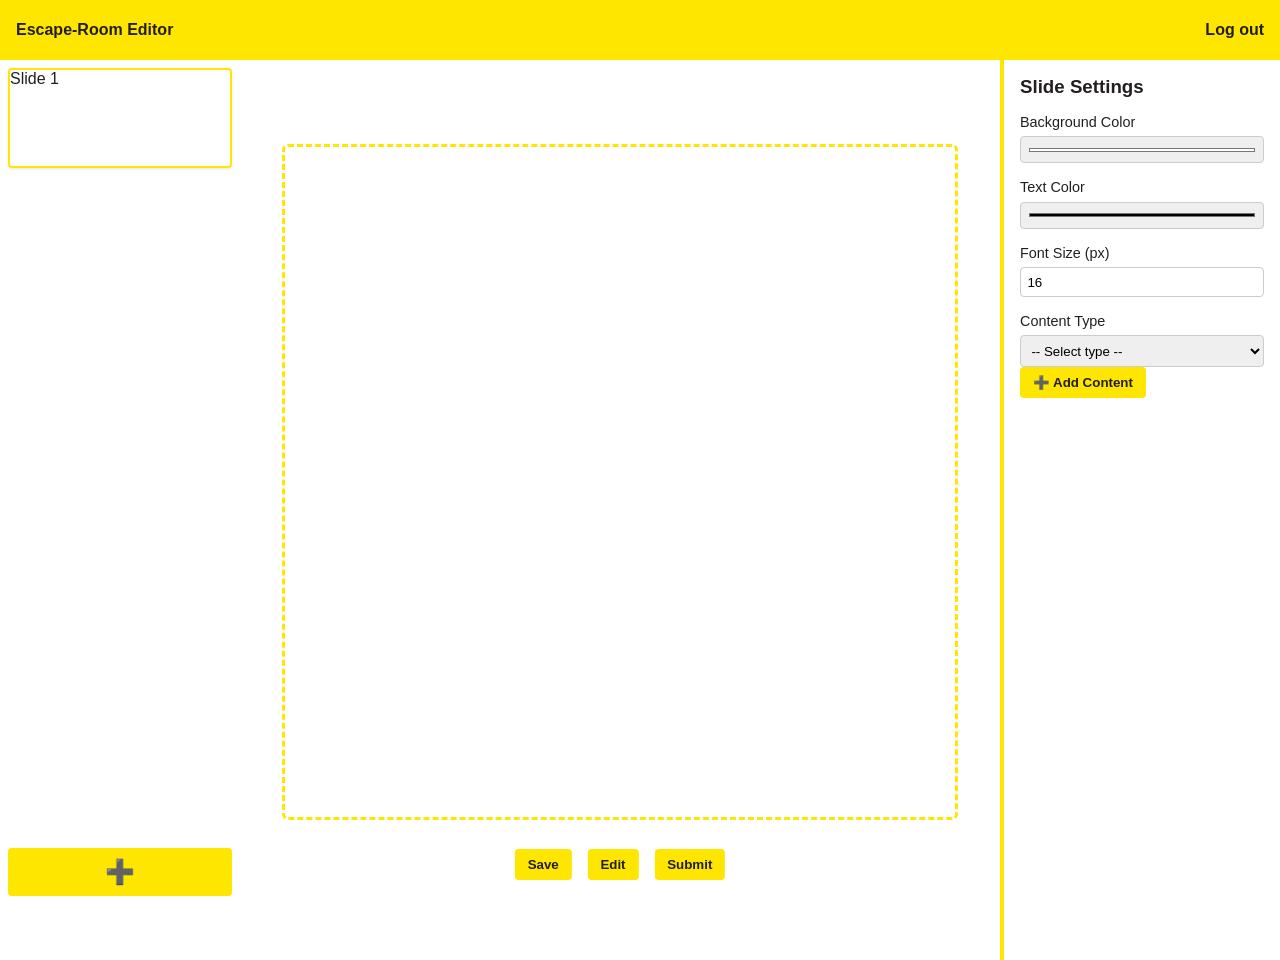
==== commit 066fb038: "modify index" ====
--- a/ER/index.html
+++ b/ER/index.html
@@ -51,6 +51,7 @@
       </div>
       <div class="controls">
         <button onclick="saveProgress()">Save</button>
+        <button onclick="toggleEdit()">Edit</button>
         <button onclick="submitAnswer()">Submit</button>
       </div>
       <div id="feedbackPopup" class="feedback-popup hidden">
@@ -79,6 +80,7 @@
   </div>
 
   <script>
+    let isEditable = true;
     const thumbs = document.getElementById('thumbs');
     const wb = document.getElementById('wb');
     const feedbackText = document.getElementById('feedbackText');
@@ -173,15 +175,19 @@
           refresh();
         };
 
+        if (!isEditable) {
+          removeBtn.style.display = 'none';
+        }
+
         if (block.type === 'text') {
-          div.innerHTML = `<p contenteditable="true" oninput="slidesData[${idx}].blocks[${blockIdx}].content=this.innerText">${block.content || 'Edit text…'}</p>`;
+          div.innerHTML = `<p contenteditable="${isEditable}" oninput="slidesData[${idx}].blocks[${blockIdx}].content=this.innerText">${block.content || 'Edit text…'}</p>`;
         } else if (block.type === 'mcq') {
           div.innerHTML = `
-          <p contenteditable="true" oninput="slidesData[${idx}].blocks[${blockIdx}].question=this.innerText">${block.question || 'Edit question…'}</p>
-          <ul>
-            ${(block.options || []).map((opt, i) =>
-            `<li contenteditable="true" oninput="slidesData[${idx}].blocks[${blockIdx}].options[${i}]=this.innerText">${opt}</li>`).join('')}
-          </ul>`;
+    <p contenteditable="${isEditable}" oninput="slidesData[${idx}].blocks[${blockIdx}].question=this.innerText">${block.question || 'Edit question…'}</p>
+    <ul>
+      ${(block.options || []).map((opt, i) =>
+            `<li contenteditable="${isEditable}" oninput="slidesData[${idx}].blocks[${blockIdx}].options[${i}]=this.innerText">${opt}</li>`).join('')}
+    </ul>`;
         } else if (block.type === 'video') {
           div.innerHTML = `<textarea placeholder="Paste video link…" oninput="slidesData[${idx}].blocks[${blockIdx}].url=this.value">${block.url || ''}</textarea>`;
         } else if (block.type === 'image') {
@@ -204,6 +210,11 @@
       document.getElementById('fsPicker').value = slide.fs;
     }
 
+    function toggleEdit() {
+      isEditable = true;
+      refresh();
+    }
+
     function addContent() {
       const type = document.getElementById('contentType').value;
       if (!type) return;
@@ -247,8 +258,9 @@
 
     function saveProgress() {
       saveCurrentContent();
-      alert('Progress saved!');
-      console.log('Slides:', slidesData);
+      isEditable = false;
+      refresh();
+      alert('Saved and locked!');
     }
 
     function submitAnswer() {
@@ -282,7 +294,7 @@
 
     //page turning by mouse scrolling
     document.addEventListener('wheel', function (e) {
-      if (feedbackPopup && !feedbackPopup.classList.contains('hidden')) return; 
+      if (feedbackPopup && !feedbackPopup.classList.contains('hidden')) return;
 
       if (e.deltaY > 0) {
         if (idx < slidesData.length - 1) {
